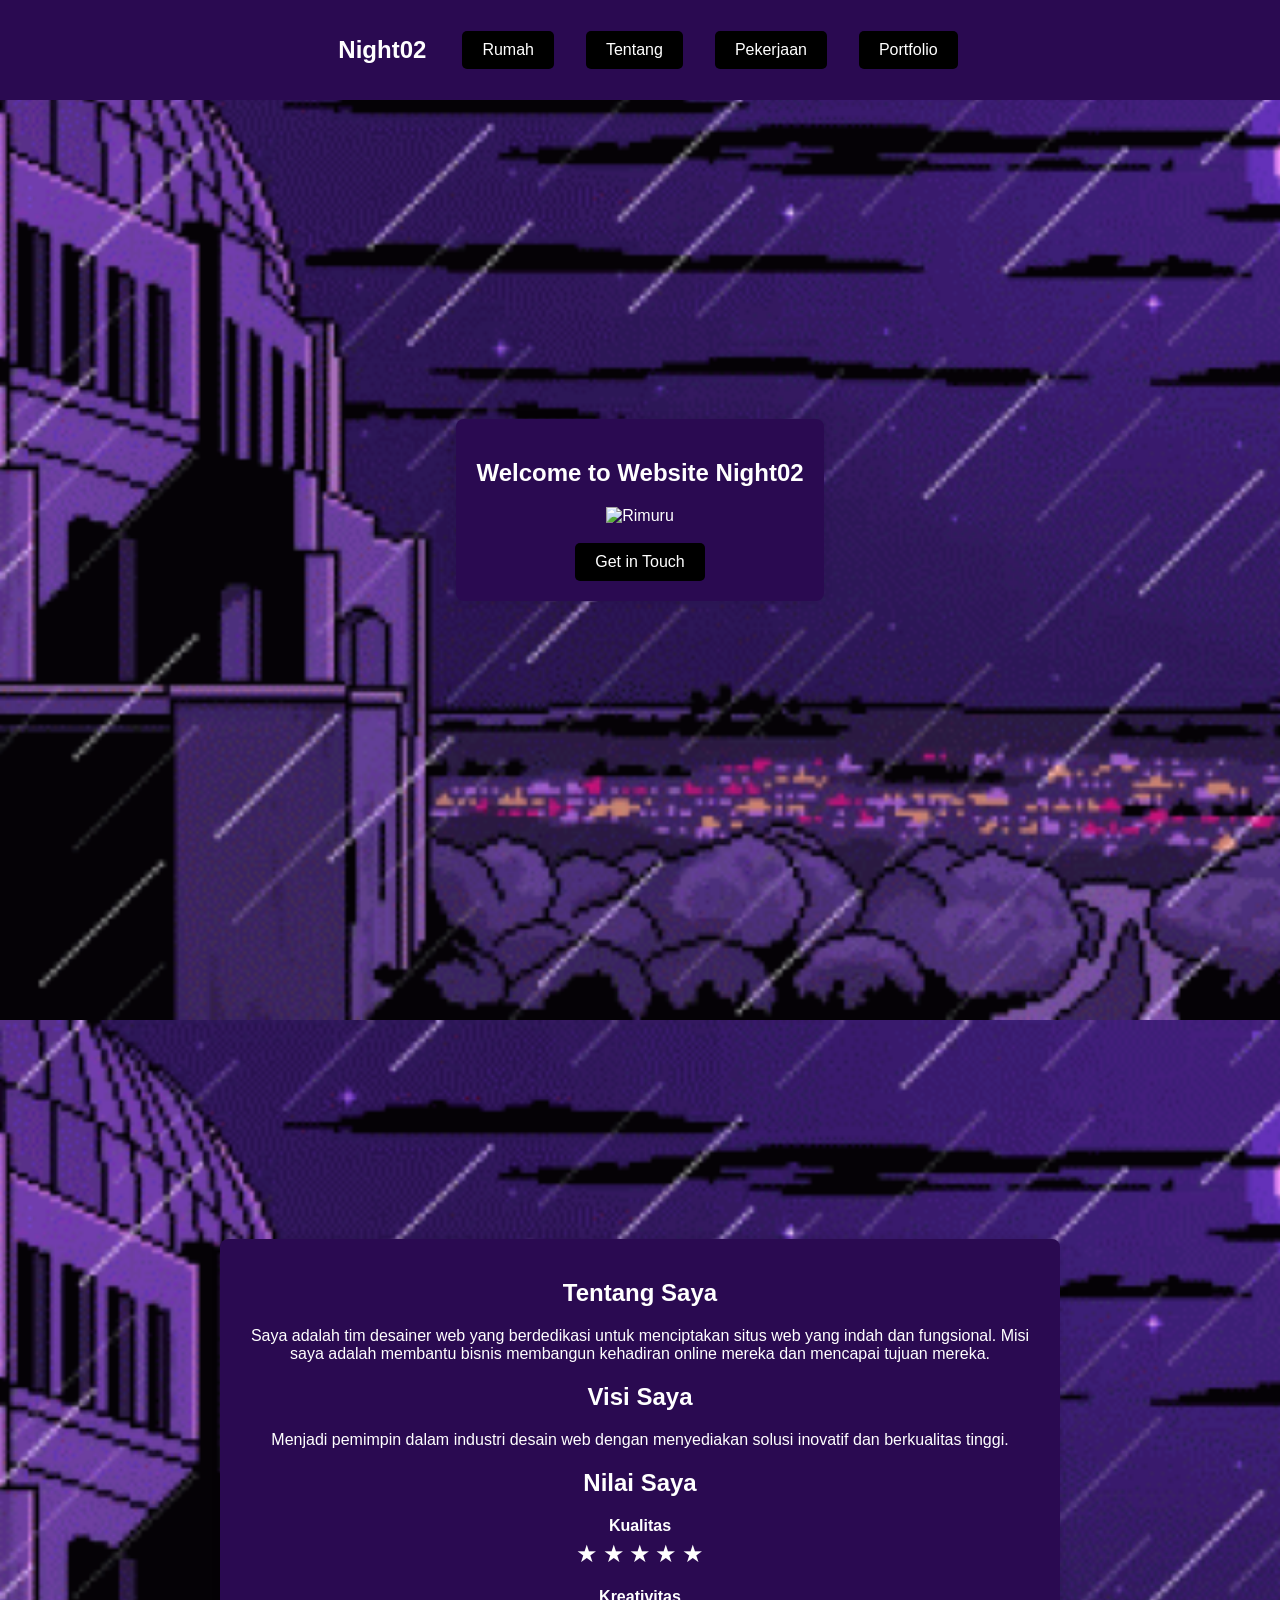
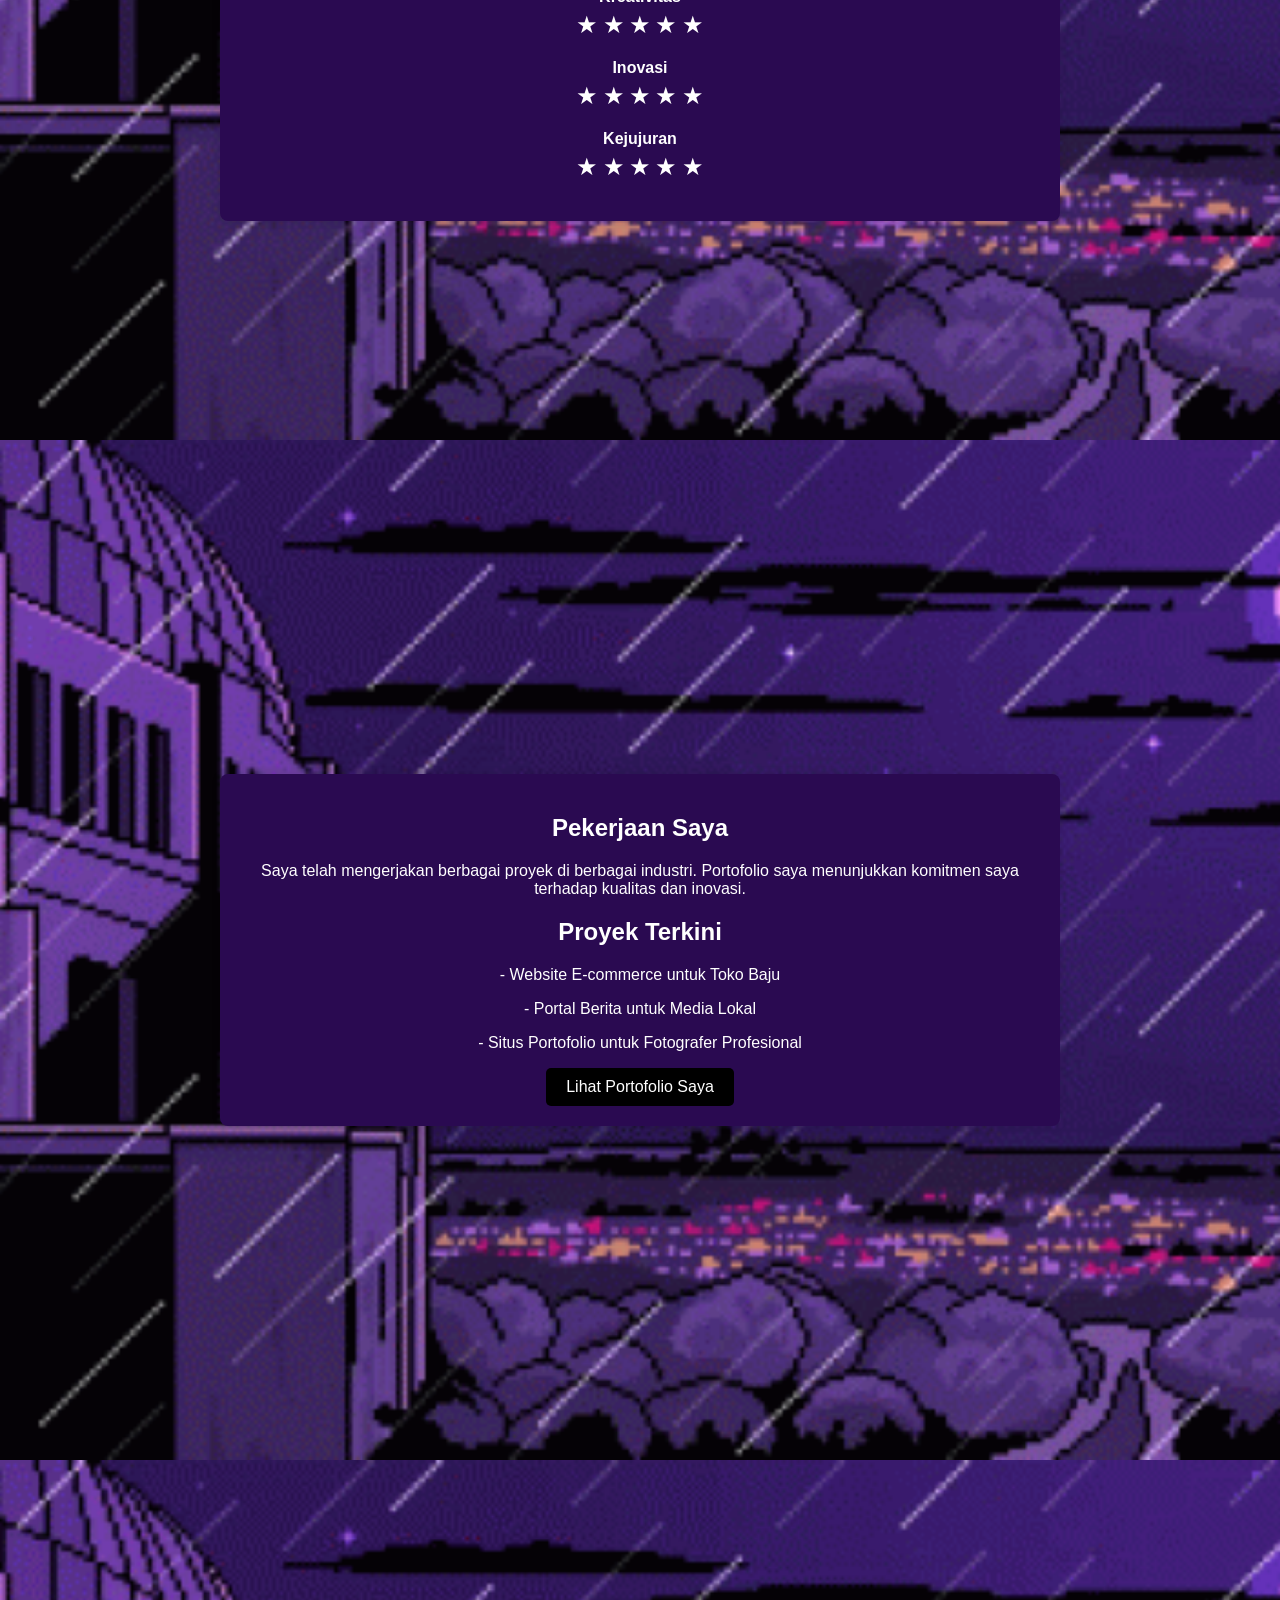
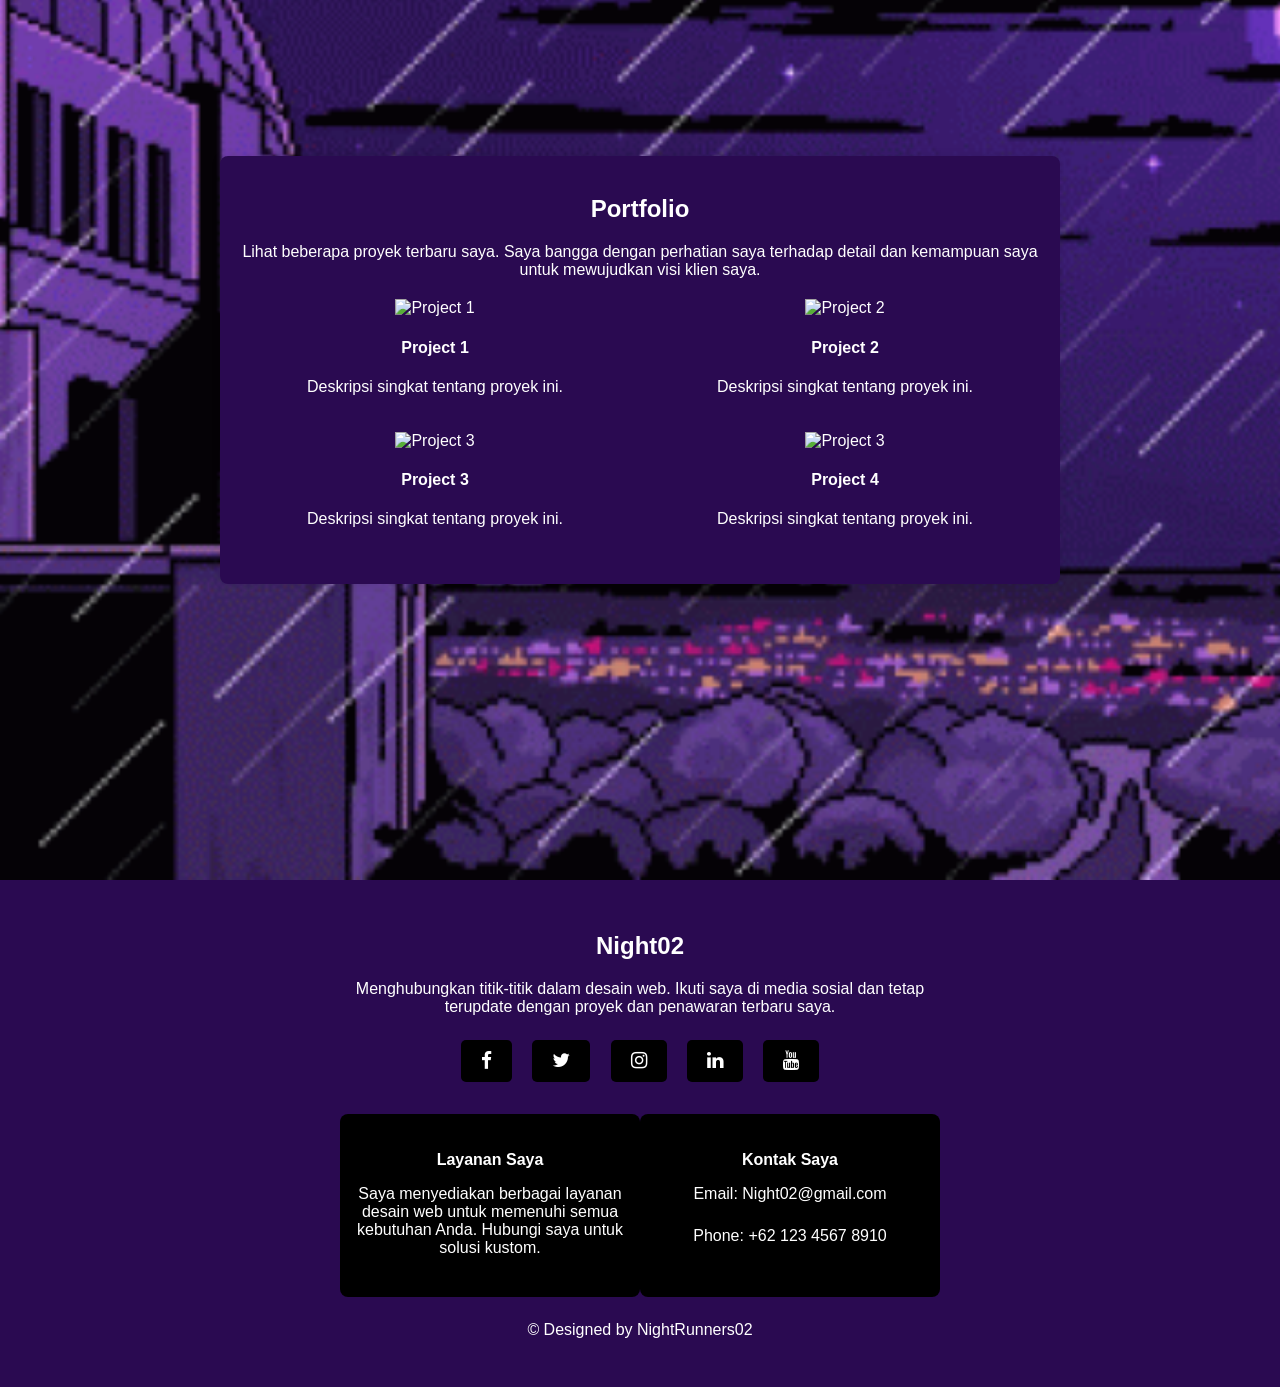
==== index.html @ b89cf0b3 "first commit" ====
<!DOCTYPE html>
<html lang="en">
  <head>
    <meta charset="UTF-8" />
    <meta http-equiv="X-UA-Compatible" content="IE=edge" />
    <meta name="viewport" content="width=device-width, initial-scale=1.0" />
    <title>Praktikum Demo 2 | Pemrograman Web</title>
    <link rel="stylesheet" href="style.css" />

    <link
      rel="stylesheet"
      href="https://cdnjs.cloudflare.com/ajax/libs/font-awesome/4.7.0/css/font-awesome.min.css"
    />
  </head>
  <body>
    <nav>
      <input type="checkbox" id="menu-check" />
      <label for="menu-check">
        <i class="fa fa-bars" id="menu-open"></i>
        <i class="fa fa-times" id="menu-close"></i>
      </label>
      <h1 class="logo">Night02</h1>
      <ul>
        <li><a href="#home" class="btn">Rumah </a></li>
        <li><a href="#about" class="btn">Tentang</a></li>
        <li><a href="#work" class="btn"> Pekerjaan</a></li>
        <li><a href="#portfolio" class="btn">Portfolio</a></li>
      </ul>
    </nav>

    <!-- Home Section -->
    <section id="home">
      <div class="content">
        <h2>Welcome to Website Night02</h2>
        <img
              src="Rimuruu.gif"
              alt="Rimuru"
              height="144"
              width="144"
            />
            <br><br>
        <a href="#portfolio" class="btn">Get in Touch</a>
        
      </div>
    </section>

    <!-- About Section -->
    <section id="about">
      <div class="content">
        <h2>Tentang Saya</h2>

        <p>
          Saya adalah tim desainer web yang berdedikasi untuk menciptakan situs
          web yang indah dan fungsional. Misi saya adalah membantu bisnis
          membangun kehadiran online mereka dan mencapai tujuan mereka.
        </p>
        <h2>Visi Saya</h2>
        <p>
          Menjadi pemimpin dalam industri desain web dengan menyediakan solusi
          inovatif dan berkualitas tinggi.
        </p>
        <b><h2>Nilai Saya</h2></b>

        <div class="rating-item">
  
          <p>Kualitas</p>
          <div class="stars">
            <span class="star" data-value="1">★</span>
            <span class="star" data-value="2">★</span>
            <span class="star" data-value="3">★</span>
            <span class="star" data-value="4">★</span>
            <span class="star" data-value="5">★</span>
          </div>
        </div>
        
        <div class="rating-item">
          <p>Kreativitas</p>
          <div class="stars">
            <span class="star" data-value="1">★</span>
            <span class="star" data-value="2">★</span>
            <span class="star" data-value="3">★</span>
            <span class="star" data-value="4">★</span>
            <span class="star" data-value="5">★</span>
          </div>
        </div>
      
        <div class="rating-item">
          <p>Inovasi</p>
          <div class="stars">
            <span class="star" data-value="1">★</span>
            <span class="star" data-value="2">★</span>
            <span class="star" data-value="3">★</span>
            <span class="star" data-value="4">★</span>
            <span class="star" data-value="5">★</span>
          </div>
        </div>
      
        <div class="rating-item">
          <p>Kejujuran</p>
          <div class="stars">
            <span class="star" data-value="1">★</span>
            <span class="star" data-value="2">★</span>
            <span class="star" data-value="3">★</span>
            <span class="star" data-value="4">★</span>
            <span class="star" data-value="5">★</span>
          </div>
        </div>
      </div>
    </section>
      
    <script>
      const stars = document.querySelectorAll(".star");

      stars.forEach((star) => {
        star.addEventListener("click", () => {
          const ratingValue = star.getAttribute("data-value");
          const parent = star.parentElement;

          // Resetting the stars
          parent.querySelectorAll(".star").forEach((s) => {
            s.style.color = "#ddd"; // Reset to default color
          });

          // Setting the rating
          for (let i = 0; i < ratingValue; i++) {
            parent.children[i].style.color = "#ffcc00"; // Change color to selected
          }
        });
      });
    </script>

    <!-- Work Section -->
    <section id="work">
      <div class="content">
        <h2>Pekerjaan Saya</h2>
        <p>
          Saya telah mengerjakan berbagai proyek di berbagai industri.
          Portofolio saya menunjukkan komitmen saya terhadap kualitas dan
          inovasi.
        </p>
        <h2>Proyek Terkini</h2>
        <p>- Website E-commerce untuk Toko Baju</p>
        <p>- Portal Berita untuk Media Lokal</p>
        <p>- Situs Portofolio untuk Fotografer Profesional</p>
        <a href="#portfolio" class="btn">Lihat Portofolio Saya</a>
      </div>
    </section>

    <!-- Portfolio Section -->
    <section id="portfolio">
      <div class="content">
        <h2>Portfolio</h2>
        <p>
          Lihat beberapa proyek terbaru saya. Saya bangga dengan perhatian saya
          terhadap detail dan kemampuan saya untuk mewujudkan visi klien saya.
        </p>
        <div class="portfolio-grid">
          <div class="portfolio-item">
            <img
              src="https://cdn.pixabay.com/photo/2020/09/09/11/10/tunnel-5557326_640.jpg"
              alt="Project 1"
              height="144"
              width="144"
            />
            <h4>Project 1</h4>
            <p>Deskripsi singkat tentang proyek ini.</p>
          </div>
          <div class="portfolio-item">
            <img
              src="https://cdn.pixabay.com/photo/2017/07/27/00/46/fantasy-2543658_640.jpg"
              alt="Project 2"
              height="144"
              width="144"
            />
            <h4>Project 2</h4>
            <p>Deskripsi singkat tentang proyek ini.</p>
          </div>
          <div class="portfolio-item">
            <img
              src="https://cdn.pixabay.com/photo/2024/05/29/20/54/woman-8797211_640.png"
              alt="Project 3"
              height="144"
              width="144"
            />
            <h4>Project 3</h4>
            <p>Deskripsi singkat tentang proyek ini.</p>
          </div>
          <div class="portfolio-item">
            <img
              src="https://cdn.pixabay.com/photo/2023/06/10/20/39/room-8054837_640.jpg"
              alt="Project 3"
              height="144"
              width="144"
            />
            <h4>Project 4</h4>
            <p>Deskripsi singkat tentang proyek ini.</p>
          </div>
        </div>
      </div>
    </section>

    <!-- Footer -->
    <footer>
      <div class="footer-content">
        <h2>Night02</h2>
        <p>
          Menghubungkan titik-titik dalam desain web. Ikuti saya di media sosial
          dan tetap terupdate dengan proyek dan penawaran terbaru saya.
        </p>
        <ul class="socials">
          <li>
            <a href="https://www.facebook.com/khairy.zhafran.315" class="btn" target="_blank"><i class="fa fa-facebook"></i></a>
          </li>
          <li>
            <a href="#" class="btn" target="_blank"><i class="fa fa-twitter"></i></a>
          </li>
          <li>
            <a href="https://www.instagram.com/catfun0202/" class="btn" target="_blank"><i class="fa fa-instagram"></i></a>
          </li>
          <li>
            <a href="#" class="btn" target="_blank"><i class="fa fa-linkedin"></i></a>
          </li>
          <li>
            <a href="https://www.youtube.com/@khairyzhafran7018" class="btn" target="_blank"><i class="fa fa-youtube"></i></a>
          </li>
        </ul>
        
        <div class="footer-boxes">
          <div class="footer-box">
            <h4>Layanan Saya</h4>
            <p>
              Saya menyediakan berbagai layanan desain web untuk memenuhi semua
              kebutuhan Anda. Hubungi saya untuk solusi kustom.
            </p>
          </div>
          <div class="footer-box">
            <h4>Kontak Saya</h4>
            <p>Email: Night02@gmail.com</p>
            <p>Phone: +62 123 4567 8910</p>
          </div>
        </div>
      </div>

      <div class="footer-bottom">
        <p>&copy; Designed by NightRunners02</p>
      </div>
    </footer>
  </body>
</html>
---- style.css ----
/* Existing CSS */
body {
  font-family: Arial, sans-serif;
  margin: 0;
  padding: 0;
}

nav {
  display: flex;
  justify-content: center; /* Center all items in the nav */
  align-items: center;
  background-color: #2a0a51;
  padding: 1rem;
  position: fixed; /* Make the navigation fixed */
  width: 100%; /* Ensure it spans the entire width */
  top: 0; /* Position it at the top */
  z-index: 1000; /* Ensure it is above other content */
}

.btn {
  display: inline-block; /* Make it behave like a button */
  padding: 10px 20px; /* Add padding for better size */
  background-color: #000000; /* Ganti dengan warna yang diinginkan (hijau) */
  color: rgb(255, 255, 255); /* Warna teks */
  text-decoration: none; /* Menghilangkan garis bawah */
  border-radius: 5px; /* Sudut yang membulat */
  transition: background-color 0.3s; /* Efek transisi saat hover */
}

.btn:hover {
  background-color: #7600a1; /* Warna saat hover */
}

.logo {
  color: #fff;
  font-size: 1.5rem;
  margin-right: center; /* Aligns the logo to the left of the center */
}

nav ul {
  list-style: none;
  display: flex;
  margin: 0;
  padding: 0;
  margin-left: 20px; /* Slightly shift the menu items to the left */
}

nav ul li {
  margin: 0 1rem;
}

nav ul li a {
  color: #fff;
  text-decoration: none;
}

#menu-check {
  display: none;
}

#menu-open,
#menu-close {
  display: none;
}

#menu-check:checked ~ ul {
  display: block;
}

section {
  height: 100vh;
  background: url("purple-aesthetic-rain.gif") no-repeat center center/cover;
  display: flex;
  justify-content: center;
  align-items: center;
  color: #fff;
  padding-top: 60px; /* Add padding to avoid content being hidden behind the nav */
  padding: 60px 20px; /* Adjust padding for box content */
}

.content {
  text-align: center;
  background-color: #2a0a51; /* Background color for the box */
  padding: 20px;
  border-radius: 8px; /* Rounded corners */
  box-shadow: 0 0 10px rgba(0, 0, 0, 0.1); /* Optional shadow for better visibility */
  max-width: 800px; /* Max width for better presentation */
}

footer {
  background-color: #2a0a51;
  color: #fff;
  text-align: center;
  padding: 2rem 0;
}

.footer-content {
  max-width: 600px;
  margin: auto;
}

.footer-content h3 {
  margin-bottom: 1rem;
}

.footer-content p {
  margin-bottom: 1.5rem;
}

.footer-boxes {
  display: flex;
  justify-content: space-around;
  margin-top: 2rem;
}

.footer-box {
  width: 45%;
  padding: 1rem;
  background-color: #000000;
  border-radius: 8px;
}

.footer-box h4 {
  margin-bottom: 0.5rem;
}

.socials {
  list-style: none;
  padding: 0;
  text-align: center;
}

.socials li {
  display: inline-block;
  margin: 0 0.5rem;
}

.socials li a {
  color: #fff;
  text-decoration: none;
  font-size: 1.2rem;
}

.footer-bottom {
  margin-top: 1.5rem;
}

@media (max-width: 768px) {
  nav {
    flex-direction: column;
  }

  nav ul {
    display: none;
    flex-direction: column;
    width: 100%; /* Full width for mobile */
  }

  nav ul li {
    margin: 1rem 0; /* Margin for vertical list */
  }

  #menu-open {
    display: block;
    color: #fff;
    cursor: pointer;
  }

  #menu-check:checked ~ label #menu-open {
    display: none;
  }

  #menu-check:checked ~ label #menu-close {
    display: block;
    color: #fff;
    cursor: pointer;
  }

  .footer-boxes {
    flex-direction: column;
  }

  .footer-box {
    width: 90%;
    margin-bottom: 1rem;
  }
}

.portfolio-grid {
  display: flex; /* Use Flexbox for layout */
  flex-wrap: wrap; /* Allow items to wrap into multiple rows */
  justify-content: space-between; /* Space items evenly */
  margin-top: 20px; /* Add some space above the grid */
}

.portfolio-item {
  flex: 0 0 calc(50% - 10px); /* Two items per row with space in between */
  box-sizing: border-box; /* Ensure padding and border are included in total width */
  margin-bottom: 20px; /* Space between rows */
  text-align: center; /* Center text inside each item */
}

.portfolio-item img {
  max-width: 100%; /* Make sure the image fits the box */
  height: auto; /* Maintain aspect ratio */
}

.rating-system {
  background: url("purple-aesthetic-rain.gif") no-repeat center center/cover;
  max-width: auto; /* Maksimal lebar untuk tampilan */
  margin: auto; /* Centering the rating system */
  padding: 20px; /* Padding di sekeliling */
  border-radius: 0px; /* Sudut membulat */
  box-shadow: 0px (255, 255, 255); /* Bayangan */
  text-align: center; /* Memusatkan semua teks dalam sistem rating */
}

.rating-item {
  margin-bottom: 20px; /* Jarak antar item */
}

.rating-item p {
  font-weight: bold; /* Membuat teks tebal */
  margin-bottom: 5px; /* Jarak antara judul dan bintang */
  color: #ffffff; /* Warna teks */
}

.stars {
  cursor: pointer; /* Menunjukkan bahwa bintang bisa diklik */
}

.star {
  font-size: 24px; /* Ukuran bintang */
  color: hsl(0, 0%, 100%); /* Warna bintang yang tidak dipilih */
  transition: color 0.3s; /* Transisi warna saat hover */
}

.star:hover,
.star:hover ~ .star {
  color: #00fffb; /* Warna bintang saat hover */
}
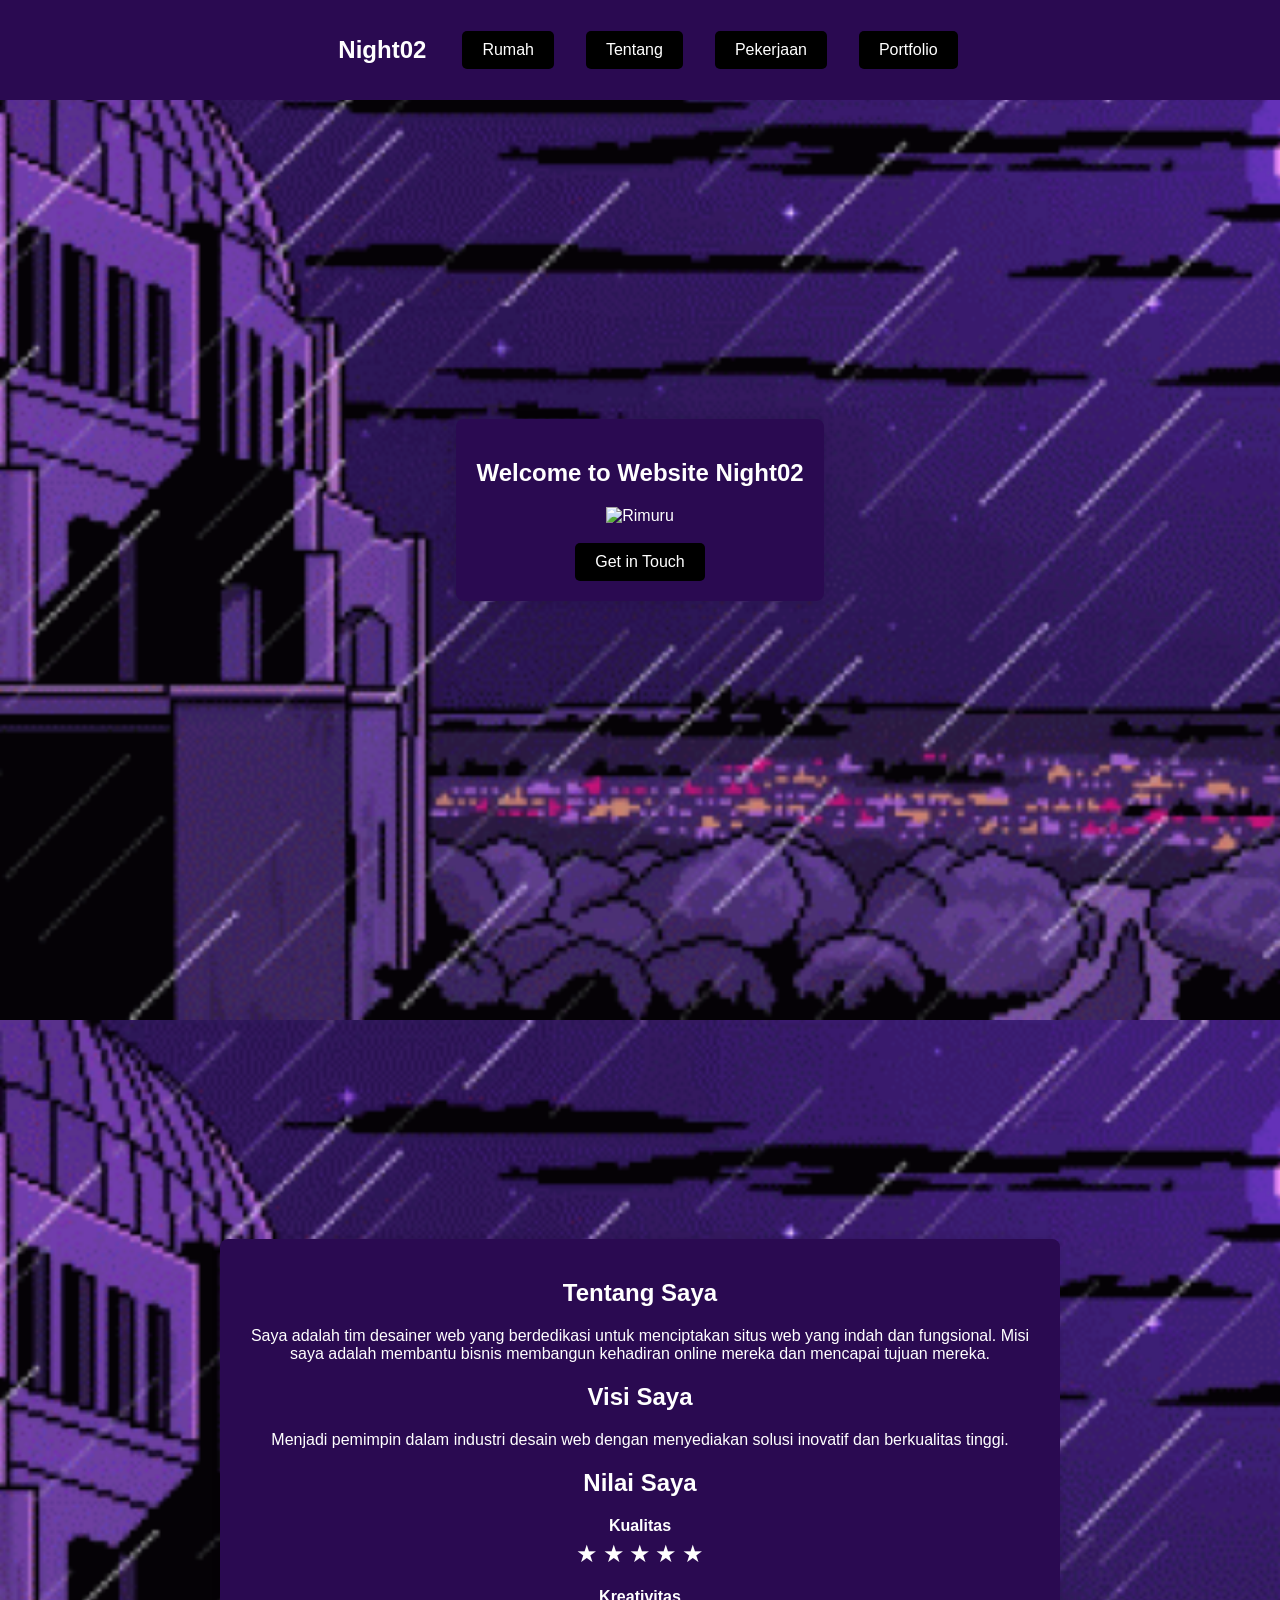
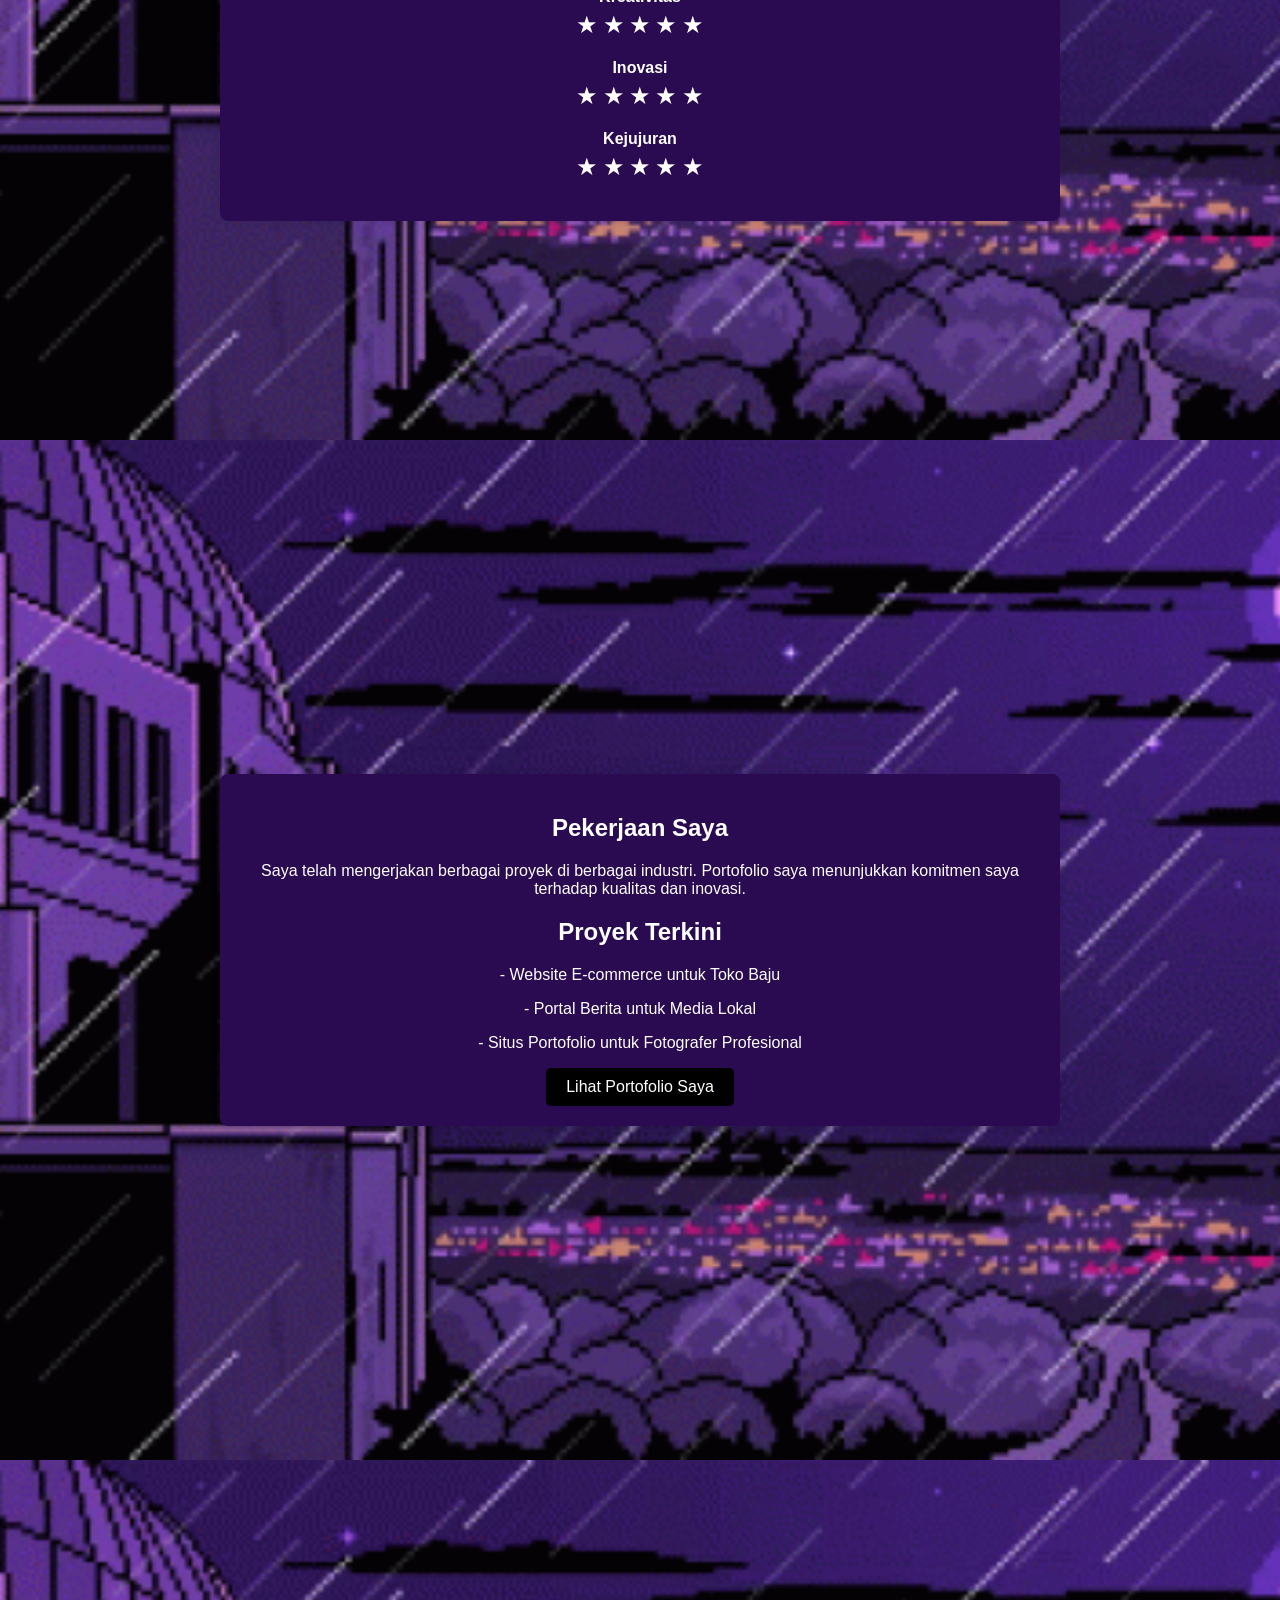
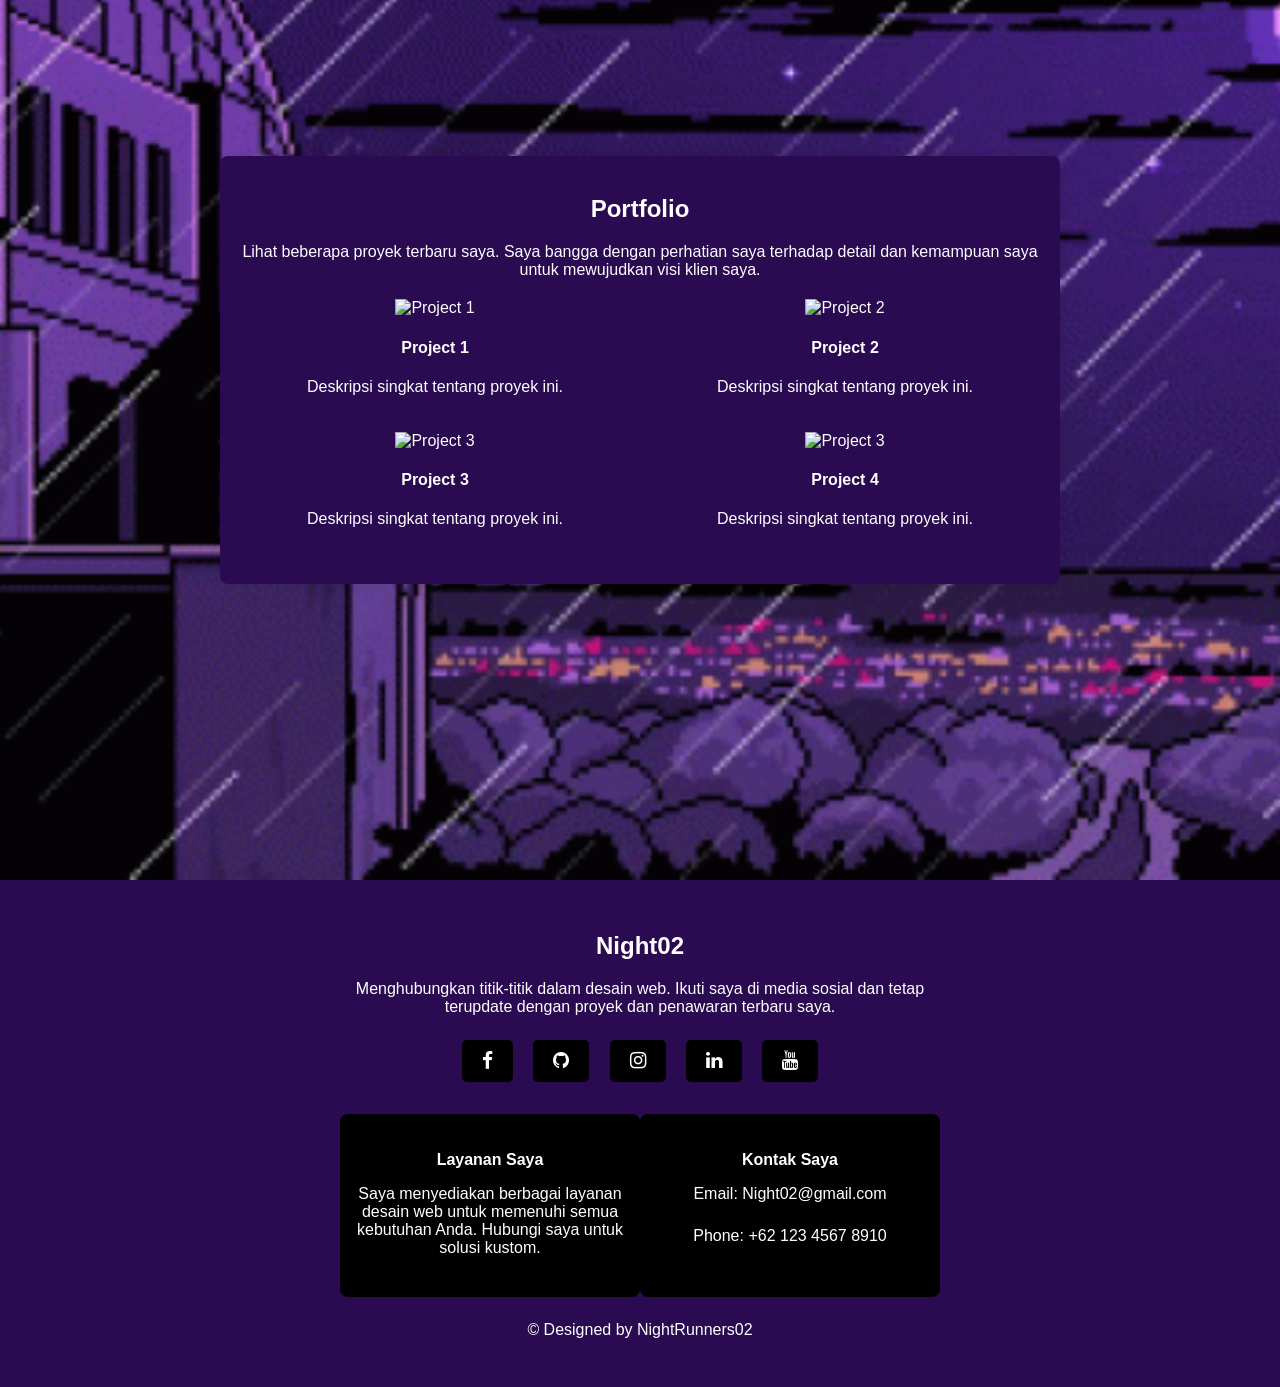
==== commit 82e48590: "Add files via upload" ====
--- a/index.html
+++ b/index.html
@@ -1,249 +1,249 @@
-<!DOCTYPE html>
-<html lang="en">
-  <head>
-    <meta charset="UTF-8" />
-    <meta http-equiv="X-UA-Compatible" content="IE=edge" />
-    <meta name="viewport" content="width=device-width, initial-scale=1.0" />
-    <title>Praktikum Demo 2 | Pemrograman Web</title>
-    <link rel="stylesheet" href="style.css" />
-
-    <link
-      rel="stylesheet"
-      href="https://cdnjs.cloudflare.com/ajax/libs/font-awesome/4.7.0/css/font-awesome.min.css"
-    />
-  </head>
-  <body>
-    <nav>
-      <input type="checkbox" id="menu-check" />
-      <label for="menu-check">
-        <i class="fa fa-bars" id="menu-open"></i>
-        <i class="fa fa-times" id="menu-close"></i>
-      </label>
-      <h1 class="logo">Night02</h1>
-      <ul>
-        <li><a href="#home" class="btn">Rumah </a></li>
-        <li><a href="#about" class="btn">Tentang</a></li>
-        <li><a href="#work" class="btn"> Pekerjaan</a></li>
-        <li><a href="#portfolio" class="btn">Portfolio</a></li>
-      </ul>
-    </nav>
-
-    <!-- Home Section -->
-    <section id="home">
-      <div class="content">
-        <h2>Welcome to Website Night02</h2>
-        <img
-              src="Rimuruu.gif"
-              alt="Rimuru"
-              height="144"
-              width="144"
-            />
-            <br><br>
-        <a href="#portfolio" class="btn">Get in Touch</a>
-        
-      </div>
-    </section>
-
-    <!-- About Section -->
-    <section id="about">
-      <div class="content">
-        <h2>Tentang Saya</h2>
-
-        <p>
-          Saya adalah tim desainer web yang berdedikasi untuk menciptakan situs
-          web yang indah dan fungsional. Misi saya adalah membantu bisnis
-          membangun kehadiran online mereka dan mencapai tujuan mereka.
-        </p>
-        <h2>Visi Saya</h2>
-        <p>
-          Menjadi pemimpin dalam industri desain web dengan menyediakan solusi
-          inovatif dan berkualitas tinggi.
-        </p>
-        <b><h2>Nilai Saya</h2></b>
-
-        <div class="rating-item">
-  
-          <p>Kualitas</p>
-          <div class="stars">
-            <span class="star" data-value="1">★</span>
-            <span class="star" data-value="2">★</span>
-            <span class="star" data-value="3">★</span>
-            <span class="star" data-value="4">★</span>
-            <span class="star" data-value="5">★</span>
-          </div>
-        </div>
-        
-        <div class="rating-item">
-          <p>Kreativitas</p>
-          <div class="stars">
-            <span class="star" data-value="1">★</span>
-            <span class="star" data-value="2">★</span>
-            <span class="star" data-value="3">★</span>
-            <span class="star" data-value="4">★</span>
-            <span class="star" data-value="5">★</span>
-          </div>
-        </div>
-      
-        <div class="rating-item">
-          <p>Inovasi</p>
-          <div class="stars">
-            <span class="star" data-value="1">★</span>
-            <span class="star" data-value="2">★</span>
-            <span class="star" data-value="3">★</span>
-            <span class="star" data-value="4">★</span>
-            <span class="star" data-value="5">★</span>
-          </div>
-        </div>
-      
-        <div class="rating-item">
-          <p>Kejujuran</p>
-          <div class="stars">
-            <span class="star" data-value="1">★</span>
-            <span class="star" data-value="2">★</span>
-            <span class="star" data-value="3">★</span>
-            <span class="star" data-value="4">★</span>
-            <span class="star" data-value="5">★</span>
-          </div>
-        </div>
-      </div>
-    </section>
-      
-    <script>
-      const stars = document.querySelectorAll(".star");
-
-      stars.forEach((star) => {
-        star.addEventListener("click", () => {
-          const ratingValue = star.getAttribute("data-value");
-          const parent = star.parentElement;
-
-          // Resetting the stars
-          parent.querySelectorAll(".star").forEach((s) => {
-            s.style.color = "#ddd"; // Reset to default color
-          });
-
-          // Setting the rating
-          for (let i = 0; i < ratingValue; i++) {
-            parent.children[i].style.color = "#ffcc00"; // Change color to selected
-          }
-        });
-      });
-    </script>
-
-    <!-- Work Section -->
-    <section id="work">
-      <div class="content">
-        <h2>Pekerjaan Saya</h2>
-        <p>
-          Saya telah mengerjakan berbagai proyek di berbagai industri.
-          Portofolio saya menunjukkan komitmen saya terhadap kualitas dan
-          inovasi.
-        </p>
-        <h2>Proyek Terkini</h2>
-        <p>- Website E-commerce untuk Toko Baju</p>
-        <p>- Portal Berita untuk Media Lokal</p>
-        <p>- Situs Portofolio untuk Fotografer Profesional</p>
-        <a href="#portfolio" class="btn">Lihat Portofolio Saya</a>
-      </div>
-    </section>
-
-    <!-- Portfolio Section -->
-    <section id="portfolio">
-      <div class="content">
-        <h2>Portfolio</h2>
-        <p>
-          Lihat beberapa proyek terbaru saya. Saya bangga dengan perhatian saya
-          terhadap detail dan kemampuan saya untuk mewujudkan visi klien saya.
-        </p>
-        <div class="portfolio-grid">
-          <div class="portfolio-item">
-            <img
-              src="https://cdn.pixabay.com/photo/2020/09/09/11/10/tunnel-5557326_640.jpg"
-              alt="Project 1"
-              height="144"
-              width="144"
-            />
-            <h4>Project 1</h4>
-            <p>Deskripsi singkat tentang proyek ini.</p>
-          </div>
-          <div class="portfolio-item">
-            <img
-              src="https://cdn.pixabay.com/photo/2017/07/27/00/46/fantasy-2543658_640.jpg"
-              alt="Project 2"
-              height="144"
-              width="144"
-            />
-            <h4>Project 2</h4>
-            <p>Deskripsi singkat tentang proyek ini.</p>
-          </div>
-          <div class="portfolio-item">
-            <img
-              src="https://cdn.pixabay.com/photo/2024/05/29/20/54/woman-8797211_640.png"
-              alt="Project 3"
-              height="144"
-              width="144"
-            />
-            <h4>Project 3</h4>
-            <p>Deskripsi singkat tentang proyek ini.</p>
-          </div>
-          <div class="portfolio-item">
-            <img
-              src="https://cdn.pixabay.com/photo/2023/06/10/20/39/room-8054837_640.jpg"
-              alt="Project 3"
-              height="144"
-              width="144"
-            />
-            <h4>Project 4</h4>
-            <p>Deskripsi singkat tentang proyek ini.</p>
-          </div>
-        </div>
-      </div>
-    </section>
-
-    <!-- Footer -->
-    <footer>
-      <div class="footer-content">
-        <h2>Night02</h2>
-        <p>
-          Menghubungkan titik-titik dalam desain web. Ikuti saya di media sosial
-          dan tetap terupdate dengan proyek dan penawaran terbaru saya.
-        </p>
-        <ul class="socials">
-          <li>
-            <a href="https://www.facebook.com/khairy.zhafran.315" class="btn" target="_blank"><i class="fa fa-facebook"></i></a>
-          </li>
-          <li>
-            <a href="#" class="btn" target="_blank"><i class="fa fa-twitter"></i></a>
-          </li>
-          <li>
-            <a href="https://www.instagram.com/catfun0202/" class="btn" target="_blank"><i class="fa fa-instagram"></i></a>
-          </li>
-          <li>
-            <a href="#" class="btn" target="_blank"><i class="fa fa-linkedin"></i></a>
-          </li>
-          <li>
-            <a href="https://www.youtube.com/@khairyzhafran7018" class="btn" target="_blank"><i class="fa fa-youtube"></i></a>
-          </li>
-        </ul>
-        
-        <div class="footer-boxes">
-          <div class="footer-box">
-            <h4>Layanan Saya</h4>
-            <p>
-              Saya menyediakan berbagai layanan desain web untuk memenuhi semua
-              kebutuhan Anda. Hubungi saya untuk solusi kustom.
-            </p>
-          </div>
-          <div class="footer-box">
-            <h4>Kontak Saya</h4>
-            <p>Email: Night02@gmail.com</p>
-            <p>Phone: +62 123 4567 8910</p>
-          </div>
-        </div>
-      </div>
-
-      <div class="footer-bottom">
-        <p>&copy; Designed by NightRunners02</p>
-      </div>
-    </footer>
-  </body>
-</html>
+<!DOCTYPE html>
+<html lang="en">
+  <head>
+    <meta charset="UTF-8" />
+    <meta http-equiv="X-UA-Compatible" content="IE=edge" />
+    <meta name="viewport" content="width=device-width, initial-scale=1.0" />
+    <title>Praktikum Demo 2 | Pemrograman Web</title>
+    <link rel="stylesheet" href="style.css" />
+
+    <link
+      rel="stylesheet"
+      href="https://cdnjs.cloudflare.com/ajax/libs/font-awesome/4.7.0/css/font-awesome.min.css"
+    />
+  </head>
+  <body>
+    <nav>
+      <input type="checkbox" id="menu-check" />
+      <label for="menu-check">
+        <i class="fa fa-bars" id="menu-open"></i>
+        <i class="fa fa-times" id="menu-close"></i>
+      </label>
+      <h1 class="logo">Night02</h1>
+      <ul>
+        <li><a href="#home" class="btn">Rumah </a></li>
+        <li><a href="#about" class="btn">Tentang</a></li>
+        <li><a href="#work" class="btn"> Pekerjaan</a></li>
+        <li><a href="#portfolio" class="btn">Portfolio</a></li>
+      </ul>
+    </nav>
+
+    <!-- Home Section -->
+    <section id="home">
+      <div class="content">
+        <h2>Welcome to Website Night02</h2>
+        <img
+              src="Rimuruu.gif"
+              alt="Rimuru"
+              height="144"
+              width="144"
+            />
+            <br><br>
+        <a href="#portfolio" class="btn">Get in Touch</a>
+        
+      </div>
+    </section>
+
+    <!-- About Section -->
+    <section id="about">
+      <div class="content">
+        <h2>Tentang Saya</h2>
+
+        <p>
+          Saya adalah tim desainer web yang berdedikasi untuk menciptakan situs
+          web yang indah dan fungsional. Misi saya adalah membantu bisnis
+          membangun kehadiran online mereka dan mencapai tujuan mereka.
+        </p>
+        <h2>Visi Saya</h2>
+        <p>
+          Menjadi pemimpin dalam industri desain web dengan menyediakan solusi
+          inovatif dan berkualitas tinggi.
+        </p>
+        <b><h2>Nilai Saya</h2></b>
+
+        <div class="rating-item">
+  
+          <p>Kualitas</p>
+          <div class="stars">
+            <span class="star" data-value="1">★</span>
+            <span class="star" data-value="2">★</span>
+            <span class="star" data-value="3">★</span>
+            <span class="star" data-value="4">★</span>
+            <span class="star" data-value="5">★</span>
+          </div>
+        </div>
+        
+        <div class="rating-item">
+          <p>Kreativitas</p>
+          <div class="stars">
+            <span class="star" data-value="1">★</span>
+            <span class="star" data-value="2">★</span>
+            <span class="star" data-value="3">★</span>
+            <span class="star" data-value="4">★</span>
+            <span class="star" data-value="5">★</span>
+          </div>
+        </div>
+      
+        <div class="rating-item">
+          <p>Inovasi</p>
+          <div class="stars">
+            <span class="star" data-value="1">★</span>
+            <span class="star" data-value="2">★</span>
+            <span class="star" data-value="3">★</span>
+            <span class="star" data-value="4">★</span>
+            <span class="star" data-value="5">★</span>
+          </div>
+        </div>
+      
+        <div class="rating-item">
+          <p>Kejujuran</p>
+          <div class="stars">
+            <span class="star" data-value="1">★</span>
+            <span class="star" data-value="2">★</span>
+            <span class="star" data-value="3">★</span>
+            <span class="star" data-value="4">★</span>
+            <span class="star" data-value="5">★</span>
+          </div>
+        </div>
+      </div>
+    </section>
+      
+    <script>
+      const stars = document.querySelectorAll(".star");
+
+      stars.forEach((star) => {
+        star.addEventListener("click", () => {
+          const ratingValue = star.getAttribute("data-value");
+          const parent = star.parentElement;
+
+          // Resetting the stars
+          parent.querySelectorAll(".star").forEach((s) => {
+            s.style.color = "#ddd"; // Reset to default color
+          });
+
+          // Setting the rating
+          for (let i = 0; i < ratingValue; i++) {
+            parent.children[i].style.color = "#ffcc00"; // Change color to selected
+          }
+        });
+      });
+    </script>
+
+    <!-- Work Section -->
+    <section id="work">
+      <div class="content">
+        <h2>Pekerjaan Saya</h2>
+        <p>
+          Saya telah mengerjakan berbagai proyek di berbagai industri.
+          Portofolio saya menunjukkan komitmen saya terhadap kualitas dan
+          inovasi.
+        </p>
+        <h2>Proyek Terkini</h2>
+        <p>- Website E-commerce untuk Toko Baju</p>
+        <p>- Portal Berita untuk Media Lokal</p>
+        <p>- Situs Portofolio untuk Fotografer Profesional</p>
+        <a href="#portfolio" class="btn">Lihat Portofolio Saya</a>
+      </div>
+    </section>
+
+    <!-- Portfolio Section -->
+    <section id="portfolio">
+      <div class="content">
+        <h2>Portfolio</h2>
+        <p>
+          Lihat beberapa proyek terbaru saya. Saya bangga dengan perhatian saya
+          terhadap detail dan kemampuan saya untuk mewujudkan visi klien saya.
+        </p>
+        <div class="portfolio-grid">
+          <div class="portfolio-item">
+            <img
+              src="https://cdn.pixabay.com/photo/2020/09/09/11/10/tunnel-5557326_640.jpg"
+              alt="Project 1"
+              height="144"
+              width="144"
+            />
+            <h4>Project 1</h4>
+            <p>Deskripsi singkat tentang proyek ini.</p>
+          </div>
+          <div class="portfolio-item">
+            <img
+              src="https://cdn.pixabay.com/photo/2017/07/27/00/46/fantasy-2543658_640.jpg"
+              alt="Project 2"
+              height="144"
+              width="144"
+            />
+            <h4>Project 2</h4>
+            <p>Deskripsi singkat tentang proyek ini.</p>
+          </div>
+          <div class="portfolio-item">
+            <img
+              src="https://cdn.pixabay.com/photo/2024/05/29/20/54/woman-8797211_640.png"
+              alt="Project 3"
+              height="144"
+              width="144"
+            />
+            <h4>Project 3</h4>
+            <p>Deskripsi singkat tentang proyek ini.</p>
+          </div>
+          <div class="portfolio-item">
+            <img
+              src="https://cdn.pixabay.com/photo/2023/06/10/20/39/room-8054837_640.jpg"
+              alt="Project 3"
+              height="144"
+              width="144"
+            />
+            <h4>Project 4</h4>
+            <p>Deskripsi singkat tentang proyek ini.</p>
+          </div>
+        </div>
+      </div>
+    </section>
+
+    <!-- Footer -->
+    <footer>
+      <div class="footer-content">
+        <h2>Night02</h2>
+        <p>
+          Menghubungkan titik-titik dalam desain web. Ikuti saya di media sosial
+          dan tetap terupdate dengan proyek dan penawaran terbaru saya.
+        </p>
+        <ul class="socials">
+          <li>
+            <a href="https://www.facebook.com/khairy.zhafran.315" class="btn" target="_blank"><i class="fa fa-facebook"></i></a>
+          </li>
+          <li>
+            <a href="https://github.com/NightRunners02" class="btn" target="_blank"><i class="fa fa-github"></i></a>
+          </li>
+          <li>
+            <a href="https://www.instagram.com/catfun0202/" class="btn" target="_blank"><i class="fa fa-instagram"></i></a>
+          </li>
+          <li>
+            <a href="https://www.linkedin.com/in/khairy-zhafran-67998a330/" class="btn" target="_blank"><i class="fa fa-linkedin"></i></a>
+          </li>
+          <li>
+            <a href="https://www.youtube.com/@khairyzhafran7018" class="btn" target="_blank"><i class="fa fa-youtube"></i></a>
+          </li>
+        </ul>
+        
+        <div class="footer-boxes">
+          <div class="footer-box">
+            <h4>Layanan Saya</h4>
+            <p>
+              Saya menyediakan berbagai layanan desain web untuk memenuhi semua
+              kebutuhan Anda. Hubungi saya untuk solusi kustom.
+            </p>
+          </div>
+          <div class="footer-box">
+            <h4>Kontak Saya</h4>
+            <p>Email: Night02@gmail.com</p>
+            <p>Phone: +62 123 4567 8910</p>
+          </div>
+        </div>
+      </div>
+
+      <div class="footer-bottom">
+        <p>&copy; Designed by NightRunners02</p>
+      </div>
+    </footer>
+  </body>
+</html>
--- a/style.css
+++ b/style.css
@@ -1,241 +1,241 @@
-/* Existing CSS */
-body {
-  font-family: Arial, sans-serif;
-  margin: 0;
-  padding: 0;
-}
-
-nav {
-  display: flex;
-  justify-content: center; /* Center all items in the nav */
-  align-items: center;
-  background-color: #2a0a51;
-  padding: 1rem;
-  position: fixed; /* Make the navigation fixed */
-  width: 100%; /* Ensure it spans the entire width */
-  top: 0; /* Position it at the top */
-  z-index: 1000; /* Ensure it is above other content */
-}
-
-.btn {
-  display: inline-block; /* Make it behave like a button */
-  padding: 10px 20px; /* Add padding for better size */
-  background-color: #000000; /* Ganti dengan warna yang diinginkan (hijau) */
-  color: rgb(255, 255, 255); /* Warna teks */
-  text-decoration: none; /* Menghilangkan garis bawah */
-  border-radius: 5px; /* Sudut yang membulat */
-  transition: background-color 0.3s; /* Efek transisi saat hover */
-}
-
-.btn:hover {
-  background-color: #7600a1; /* Warna saat hover */
-}
-
-.logo {
-  color: #fff;
-  font-size: 1.5rem;
-  margin-right: center; /* Aligns the logo to the left of the center */
-}
-
-nav ul {
-  list-style: none;
-  display: flex;
-  margin: 0;
-  padding: 0;
-  margin-left: 20px; /* Slightly shift the menu items to the left */
-}
-
-nav ul li {
-  margin: 0 1rem;
-}
-
-nav ul li a {
-  color: #fff;
-  text-decoration: none;
-}
-
-#menu-check {
-  display: none;
-}
-
-#menu-open,
-#menu-close {
-  display: none;
-}
-
-#menu-check:checked ~ ul {
-  display: block;
-}
-
-section {
-  height: 100vh;
-  background: url("purple-aesthetic-rain.gif") no-repeat center center/cover;
-  display: flex;
-  justify-content: center;
-  align-items: center;
-  color: #fff;
-  padding-top: 60px; /* Add padding to avoid content being hidden behind the nav */
-  padding: 60px 20px; /* Adjust padding for box content */
-}
-
-.content {
-  text-align: center;
-  background-color: #2a0a51; /* Background color for the box */
-  padding: 20px;
-  border-radius: 8px; /* Rounded corners */
-  box-shadow: 0 0 10px rgba(0, 0, 0, 0.1); /* Optional shadow for better visibility */
-  max-width: 800px; /* Max width for better presentation */
-}
-
-footer {
-  background-color: #2a0a51;
-  color: #fff;
-  text-align: center;
-  padding: 2rem 0;
-}
-
-.footer-content {
-  max-width: 600px;
-  margin: auto;
-}
-
-.footer-content h3 {
-  margin-bottom: 1rem;
-}
-
-.footer-content p {
-  margin-bottom: 1.5rem;
-}
-
-.footer-boxes {
-  display: flex;
-  justify-content: space-around;
-  margin-top: 2rem;
-}
-
-.footer-box {
-  width: 45%;
-  padding: 1rem;
-  background-color: #000000;
-  border-radius: 8px;
-}
-
-.footer-box h4 {
-  margin-bottom: 0.5rem;
-}
-
-.socials {
-  list-style: none;
-  padding: 0;
-  text-align: center;
-}
-
-.socials li {
-  display: inline-block;
-  margin: 0 0.5rem;
-}
-
-.socials li a {
-  color: #fff;
-  text-decoration: none;
-  font-size: 1.2rem;
-}
-
-.footer-bottom {
-  margin-top: 1.5rem;
-}
-
-@media (max-width: 768px) {
-  nav {
-    flex-direction: column;
-  }
-
-  nav ul {
-    display: none;
-    flex-direction: column;
-    width: 100%; /* Full width for mobile */
-  }
-
-  nav ul li {
-    margin: 1rem 0; /* Margin for vertical list */
-  }
-
-  #menu-open {
-    display: block;
-    color: #fff;
-    cursor: pointer;
-  }
-
-  #menu-check:checked ~ label #menu-open {
-    display: none;
-  }
-
-  #menu-check:checked ~ label #menu-close {
-    display: block;
-    color: #fff;
-    cursor: pointer;
-  }
-
-  .footer-boxes {
-    flex-direction: column;
-  }
-
-  .footer-box {
-    width: 90%;
-    margin-bottom: 1rem;
-  }
-}
-
-.portfolio-grid {
-  display: flex; /* Use Flexbox for layout */
-  flex-wrap: wrap; /* Allow items to wrap into multiple rows */
-  justify-content: space-between; /* Space items evenly */
-  margin-top: 20px; /* Add some space above the grid */
-}
-
-.portfolio-item {
-  flex: 0 0 calc(50% - 10px); /* Two items per row with space in between */
-  box-sizing: border-box; /* Ensure padding and border are included in total width */
-  margin-bottom: 20px; /* Space between rows */
-  text-align: center; /* Center text inside each item */
-}
-
-.portfolio-item img {
-  max-width: 100%; /* Make sure the image fits the box */
-  height: auto; /* Maintain aspect ratio */
-}
-
-.rating-system {
-  background: url("purple-aesthetic-rain.gif") no-repeat center center/cover;
-  max-width: auto; /* Maksimal lebar untuk tampilan */
-  margin: auto; /* Centering the rating system */
-  padding: 20px; /* Padding di sekeliling */
-  border-radius: 0px; /* Sudut membulat */
-  box-shadow: 0px (255, 255, 255); /* Bayangan */
-  text-align: center; /* Memusatkan semua teks dalam sistem rating */
-}
-
-.rating-item {
-  margin-bottom: 20px; /* Jarak antar item */
-}
-
-.rating-item p {
-  font-weight: bold; /* Membuat teks tebal */
-  margin-bottom: 5px; /* Jarak antara judul dan bintang */
-  color: #ffffff; /* Warna teks */
-}
-
-.stars {
-  cursor: pointer; /* Menunjukkan bahwa bintang bisa diklik */
-}
-
-.star {
-  font-size: 24px; /* Ukuran bintang */
-  color: hsl(0, 0%, 100%); /* Warna bintang yang tidak dipilih */
-  transition: color 0.3s; /* Transisi warna saat hover */
-}
-
-.star:hover,
-.star:hover ~ .star {
-  color: #00fffb; /* Warna bintang saat hover */
-}
+/* Existing CSS */
+body {
+  font-family: Arial, sans-serif;
+  margin: 0;
+  padding: 0;
+}
+
+nav {
+  display: flex;
+  justify-content: center; /* Center all items in the nav */
+  align-items: center;
+  background-color: #2a0a51;
+  padding: 1rem;
+  position: fixed; /* Make the navigation fixed */
+  width: 100%; /* Ensure it spans the entire width */
+  top: 0; /* Position it at the top */
+  z-index: 1000; /* Ensure it is above other content */
+}
+
+.btn {
+  display: inline-block; /* Make it behave like a button */
+  padding: 10px 20px; /* Add padding for better size */
+  background-color: #000000; /* Ganti dengan warna yang diinginkan (hijau) */
+  color: rgb(255, 255, 255); /* Warna teks */
+  text-decoration: none; /* Menghilangkan garis bawah */
+  border-radius: 5px; /* Sudut yang membulat */
+  transition: background-color 0.3s; /* Efek transisi saat hover */
+}
+
+.btn:hover {
+  background-color: #7600a1; /* Warna saat hover */
+}
+
+.logo {
+  color: #fff;
+  font-size: 1.5rem;
+  margin-right: center; /* Aligns the logo to the left of the center */
+}
+
+nav ul {
+  list-style: none;
+  display: flex;
+  margin: 0;
+  padding: 0;
+  margin-left: 20px; /* Slightly shift the menu items to the left */
+}
+
+nav ul li {
+  margin: 0 1rem;
+}
+
+nav ul li a {
+  color: #fff;
+  text-decoration: none;
+}
+
+#menu-check {
+  display: none;
+}
+
+#menu-open,
+#menu-close {
+  display: none;
+}
+
+#menu-check:checked ~ ul {
+  display: block;
+}
+
+section {
+  height: 100vh;
+  background: url("purple-aesthetic-rain.gif") no-repeat center center/cover;
+  display: flex;
+  justify-content: center;
+  align-items: center;
+  color: #fff;
+  padding-top: 60px; /* Add padding to avoid content being hidden behind the nav */
+  padding: 60px 20px; /* Adjust padding for box content */
+}
+
+.content {
+  text-align: center;
+  background-color: #2a0a51; /* Background color for the box */
+  padding: 20px;
+  border-radius: 8px; /* Rounded corners */
+  box-shadow: 0 0 10px rgba(0, 0, 0, 0.1); /* Optional shadow for better visibility */
+  max-width: 800px; /* Max width for better presentation */
+}
+
+footer {
+  background-color: #2a0a51;
+  color: #fff;
+  text-align: center;
+  padding: 2rem 0;
+}
+
+.footer-content {
+  max-width: 600px;
+  margin: auto;
+}
+
+.footer-content h3 {
+  margin-bottom: 1rem;
+}
+
+.footer-content p {
+  margin-bottom: 1.5rem;
+}
+
+.footer-boxes {
+  display: flex;
+  justify-content: space-around;
+  margin-top: 2rem;
+}
+
+.footer-box {
+  width: 45%;
+  padding: 1rem;
+  background-color: #000000;
+  border-radius: 8px;
+}
+
+.footer-box h4 {
+  margin-bottom: 0.5rem;
+}
+
+.socials {
+  list-style: none;
+  padding: 0;
+  text-align: center;
+}
+
+.socials li {
+  display: inline-block;
+  margin: 0 0.5rem;
+}
+
+.socials li a {
+  color: #fff;
+  text-decoration: none;
+  font-size: 1.2rem;
+}
+
+.footer-bottom {
+  margin-top: 1.5rem;
+}
+
+@media (max-width: 768px) {
+  nav {
+    flex-direction: column;
+  }
+
+  nav ul {
+    display: none;
+    flex-direction: column;
+    width: 100%; /* Full width for mobile */
+  }
+
+  nav ul li {
+    margin: 1rem 0; /* Margin for vertical list */
+  }
+
+  #menu-open {
+    display: block;
+    color: #fff;
+    cursor: pointer;
+  }
+
+  #menu-check:checked ~ label #menu-open {
+    display: none;
+  }
+
+  #menu-check:checked ~ label #menu-close {
+    display: block;
+    color: #fff;
+    cursor: pointer;
+  }
+
+  .footer-boxes {
+    flex-direction: column;
+  }
+
+  .footer-box {
+    width: 90%;
+    margin-bottom: 1rem;
+  }
+}
+
+.portfolio-grid {
+  display: flex; /* Use Flexbox for layout */
+  flex-wrap: wrap; /* Allow items to wrap into multiple rows */
+  justify-content: space-between; /* Space items evenly */
+  margin-top: 20px; /* Add some space above the grid */
+}
+
+.portfolio-item {
+  flex: 0 0 calc(50% - 10px); /* Two items per row with space in between */
+  box-sizing: border-box; /* Ensure padding and border are included in total width */
+  margin-bottom: 20px; /* Space between rows */
+  text-align: center; /* Center text inside each item */
+}
+
+.portfolio-item img {
+  max-width: 100%; /* Make sure the image fits the box */
+  height: auto; /* Maintain aspect ratio */
+}
+
+.rating-system {
+  background: url("purple-aesthetic-rain.gif") no-repeat center center/cover;
+  max-width: auto; /* Maksimal lebar untuk tampilan */
+  margin: auto; /* Centering the rating system */
+  padding: 20px; /* Padding di sekeliling */
+  border-radius: 0px; /* Sudut membulat */
+  box-shadow: 0px (255, 255, 255); /* Bayangan */
+  text-align: center; /* Memusatkan semua teks dalam sistem rating */
+}
+
+.rating-item {
+  margin-bottom: 20px; /* Jarak antar item */
+}
+
+.rating-item p {
+  font-weight: bold; /* Membuat teks tebal */
+  margin-bottom: 5px; /* Jarak antara judul dan bintang */
+  color: #ffffff; /* Warna teks */
+}
+
+.stars {
+  cursor: pointer; /* Menunjukkan bahwa bintang bisa diklik */
+}
+
+.star {
+  font-size: 24px; /* Ukuran bintang */
+  color: hsl(0, 0%, 100%); /* Warna bintang yang tidak dipilih */
+  transition: color 0.3s; /* Transisi warna saat hover */
+}
+
+.star:hover,
+.star:hover ~ .star {
+  color: #00fffb; /* Warna bintang saat hover */
+}
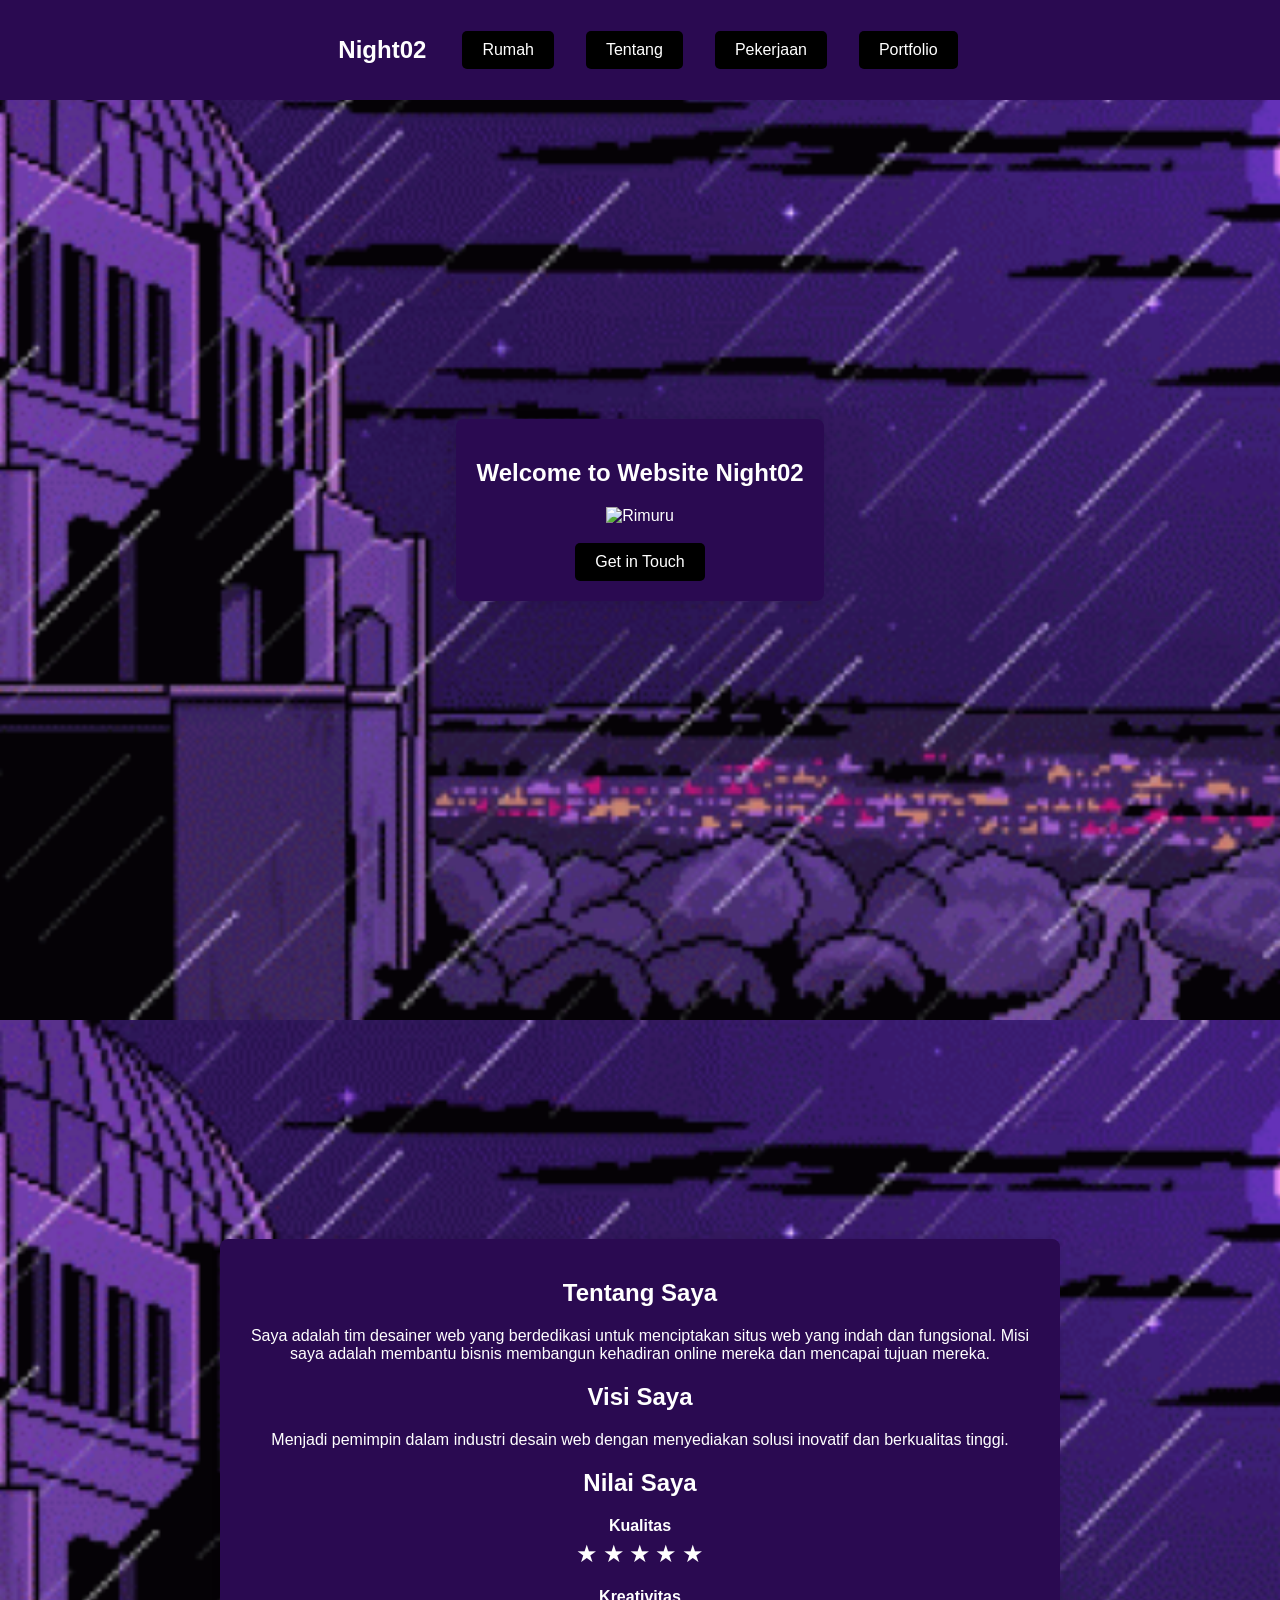
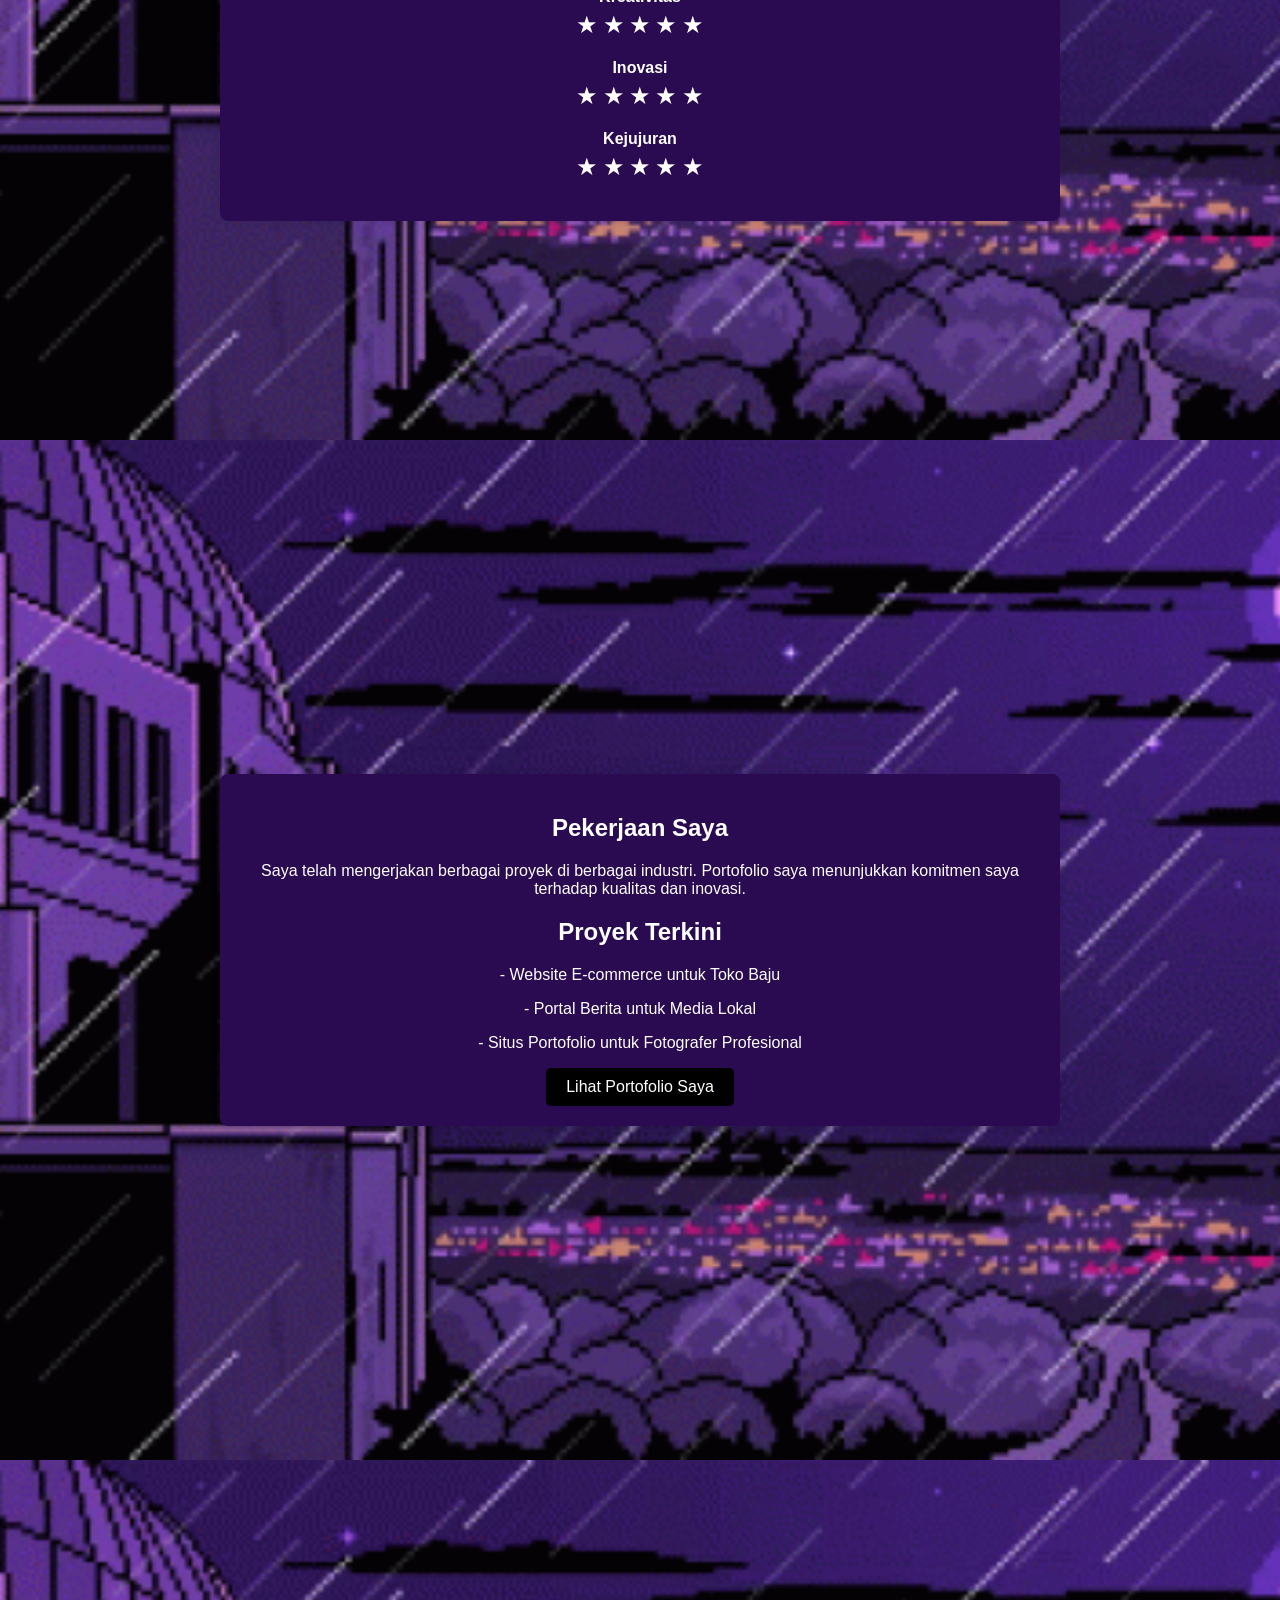
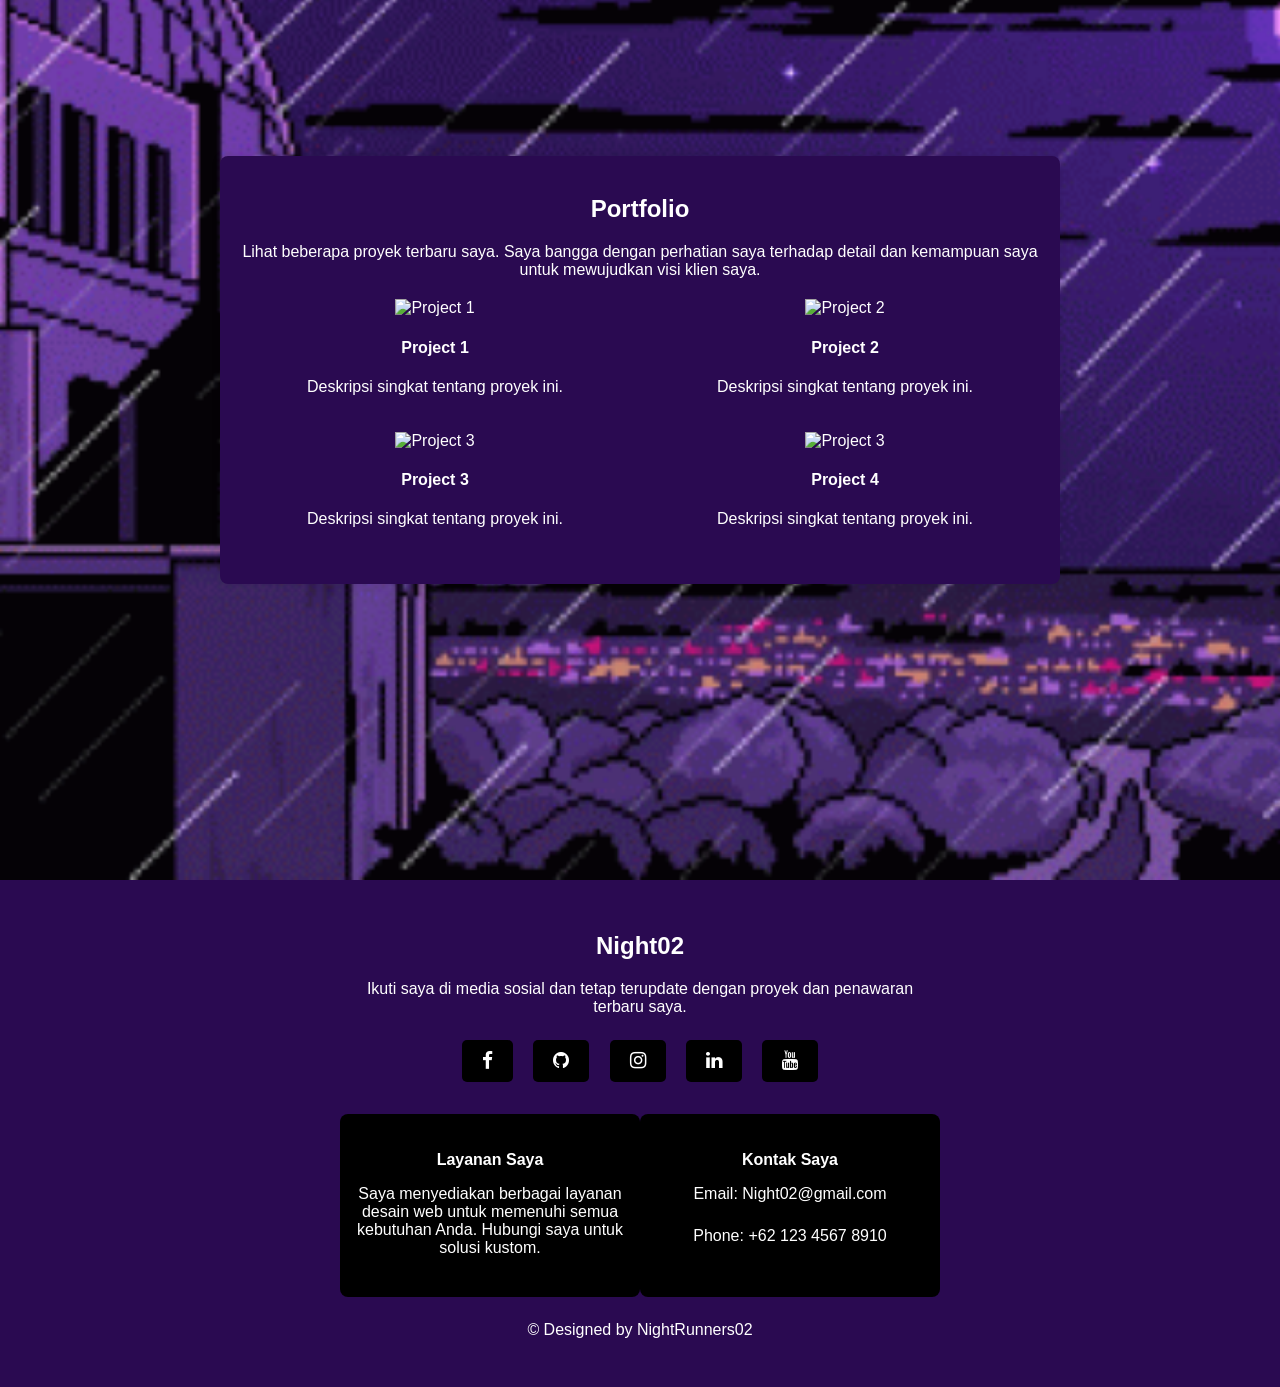
==== commit 0ab517fb: "Add files via upload" ====
--- a/index.html
+++ b/index.html
@@ -6,7 +6,6 @@
     <meta name="viewport" content="width=device-width, initial-scale=1.0" />
     <title>Praktikum Demo 2 | Pemrograman Web</title>
     <link rel="stylesheet" href="style.css" />
-
     <link
       rel="stylesheet"
       href="https://cdnjs.cloudflare.com/ajax/libs/font-awesome/4.7.0/css/font-awesome.min.css"
@@ -32,15 +31,9 @@
     <section id="home">
       <div class="content">
         <h2>Welcome to Website Night02</h2>
-        <img
-              src="Rimuruu.gif"
-              alt="Rimuru"
-              height="144"
-              width="144"
-            />
-            <br><br>
+        <img src="Rimuruu.gif" alt="Rimuru" height="144" width="144" />
+        <br /><br />
         <a href="#portfolio" class="btn">Get in Touch</a>
-        
       </div>
     </section>
 
@@ -62,7 +55,6 @@
         <b><h2>Nilai Saya</h2></b>
 
         <div class="rating-item">
-  
           <p>Kualitas</p>
           <div class="stars">
             <span class="star" data-value="1">★</span>
@@ -72,7 +64,7 @@
             <span class="star" data-value="5">★</span>
           </div>
         </div>
-        
+
         <div class="rating-item">
           <p>Kreativitas</p>
           <div class="stars">
@@ -83,7 +75,7 @@
             <span class="star" data-value="5">★</span>
           </div>
         </div>
-      
+
         <div class="rating-item">
           <p>Inovasi</p>
           <div class="stars">
@@ -94,7 +86,7 @@
             <span class="star" data-value="5">★</span>
           </div>
         </div>
-      
+
         <div class="rating-item">
           <p>Kejujuran</p>
           <div class="stars">
@@ -107,7 +99,7 @@
         </div>
       </div>
     </section>
-      
+
     <script>
       const stars = document.querySelectorAll(".star");
 
@@ -204,27 +196,52 @@
       <div class="footer-content">
         <h2>Night02</h2>
         <p>
-          Menghubungkan titik-titik dalam desain web. Ikuti saya di media sosial
-          dan tetap terupdate dengan proyek dan penawaran terbaru saya.
+          Ikuti saya di media sosial dan tetap terupdate dengan proyek dan
+          penawaran terbaru saya.
         </p>
         <ul class="socials">
           <li>
-            <a href="https://www.facebook.com/khairy.zhafran.315" class="btn" target="_blank"><i class="fa fa-facebook"></i></a>
-          </li>
-          <li>
-            <a href="https://github.com/NightRunners02" class="btn" target="_blank"><i class="fa fa-github"></i></a>
-          </li>
-          <li>
-            <a href="https://www.instagram.com/catfun0202/" class="btn" target="_blank"><i class="fa fa-instagram"></i></a>
-          </li>
-          <li>
-            <a href="https://www.linkedin.com/in/khairy-zhafran-67998a330/" class="btn" target="_blank"><i class="fa fa-linkedin"></i></a>
-          </li>
-          <li>
-            <a href="https://www.youtube.com/@khairyzhafran7018" class="btn" target="_blank"><i class="fa fa-youtube"></i></a>
+            <a
+              href="https://www.facebook.com/khairy.zhafran.315"
+              class="btn"
+              target="_blank"
+              ><i class="fa fa-facebook"></i
+            ></a>
+          </li>
+          <li>
+            <a
+              href="https://github.com/NightRunners02"
+              class="btn"
+              target="_blank"
+              ><i class="fa fa-github"></i
+            ></a>
+          </li>
+          <li>
+            <a
+              href="https://www.instagram.com/catfun0202/"
+              class="btn"
+              target="_blank"
+              ><i class="fa fa-instagram"></i
+            ></a>
+          </li>
+          <li>
+            <a
+              href="https://www.linkedin.com/in/khairy-zhafran-67998a330/"
+              class="btn"
+              target="_blank"
+              ><i class="fa fa-linkedin"></i
+            ></a>
+          </li>
+          <li>
+            <a
+              href="https://www.youtube.com/@khairyzhafran7018"
+              class="btn"
+              target="_blank"
+              ><i class="fa fa-youtube"></i
+            ></a>
           </li>
         </ul>
-        
+
         <div class="footer-boxes">
           <div class="footer-box">
             <h4>Layanan Saya</h4>
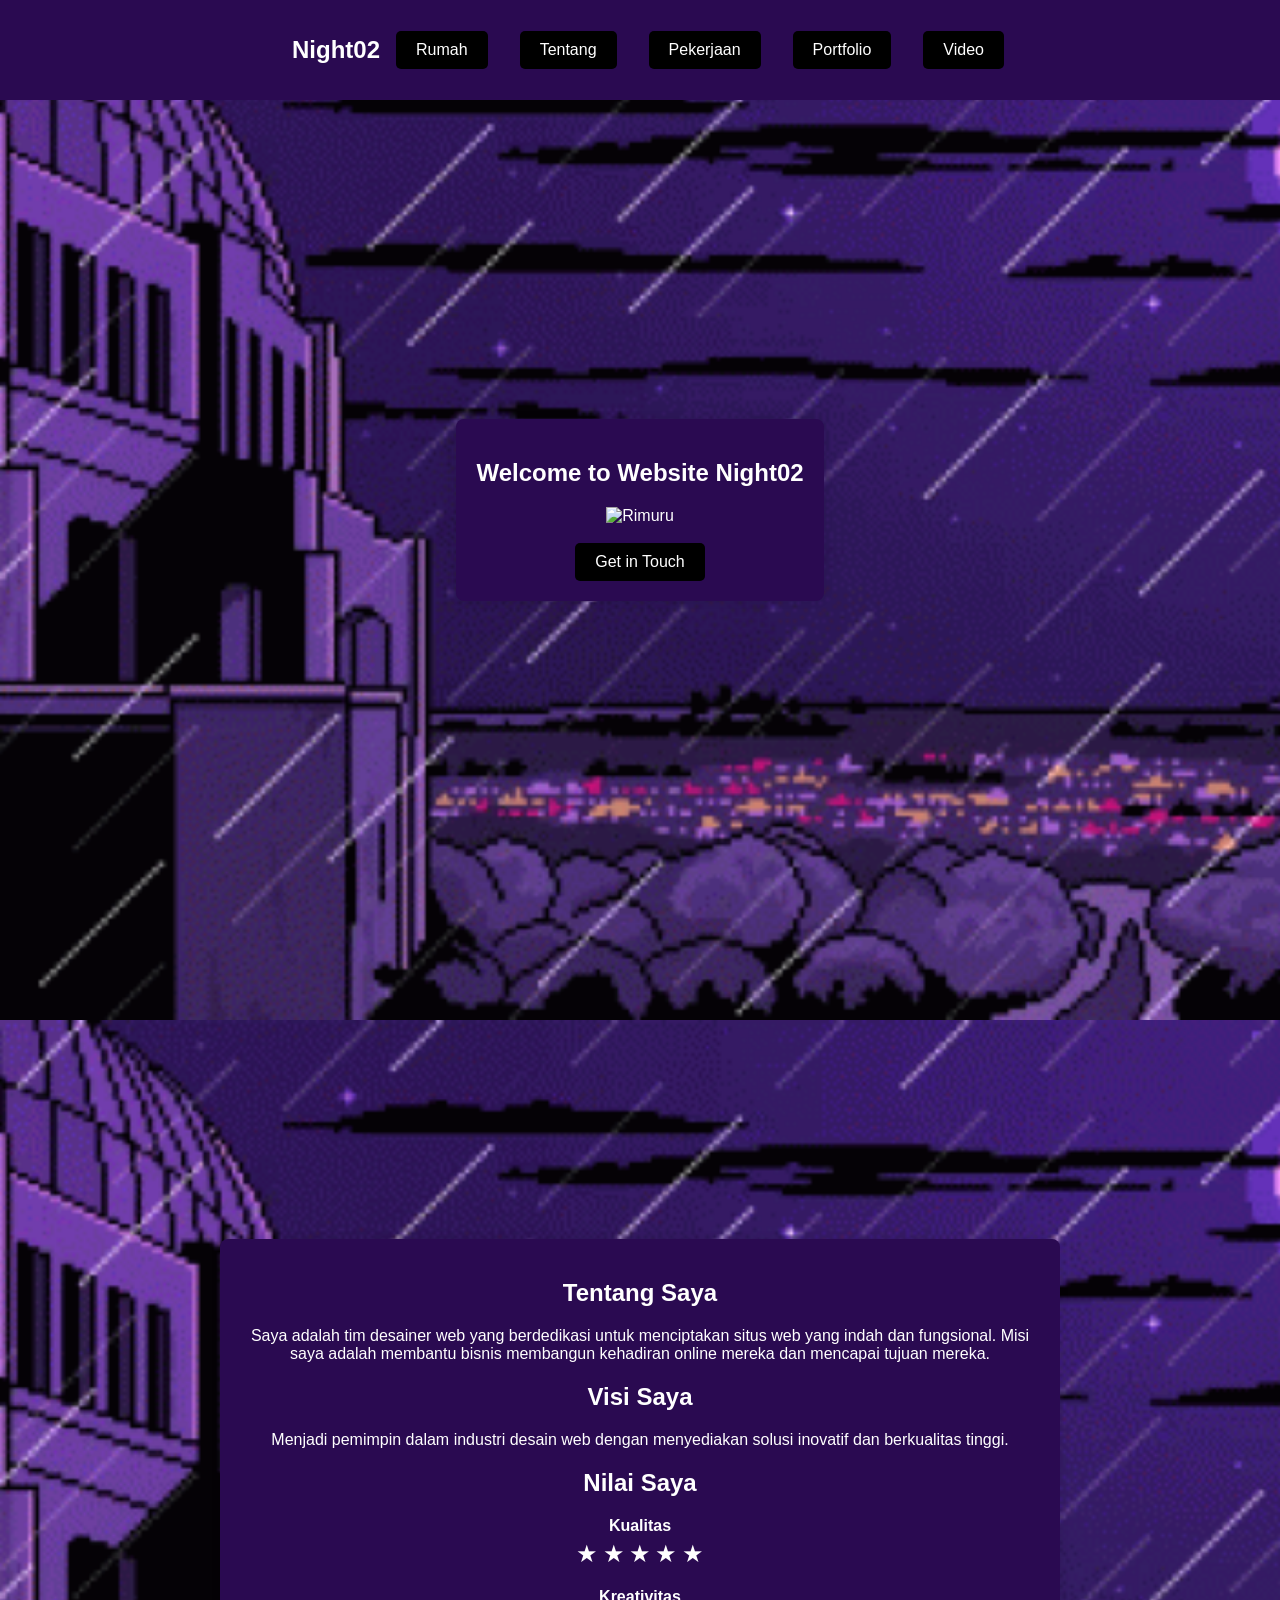
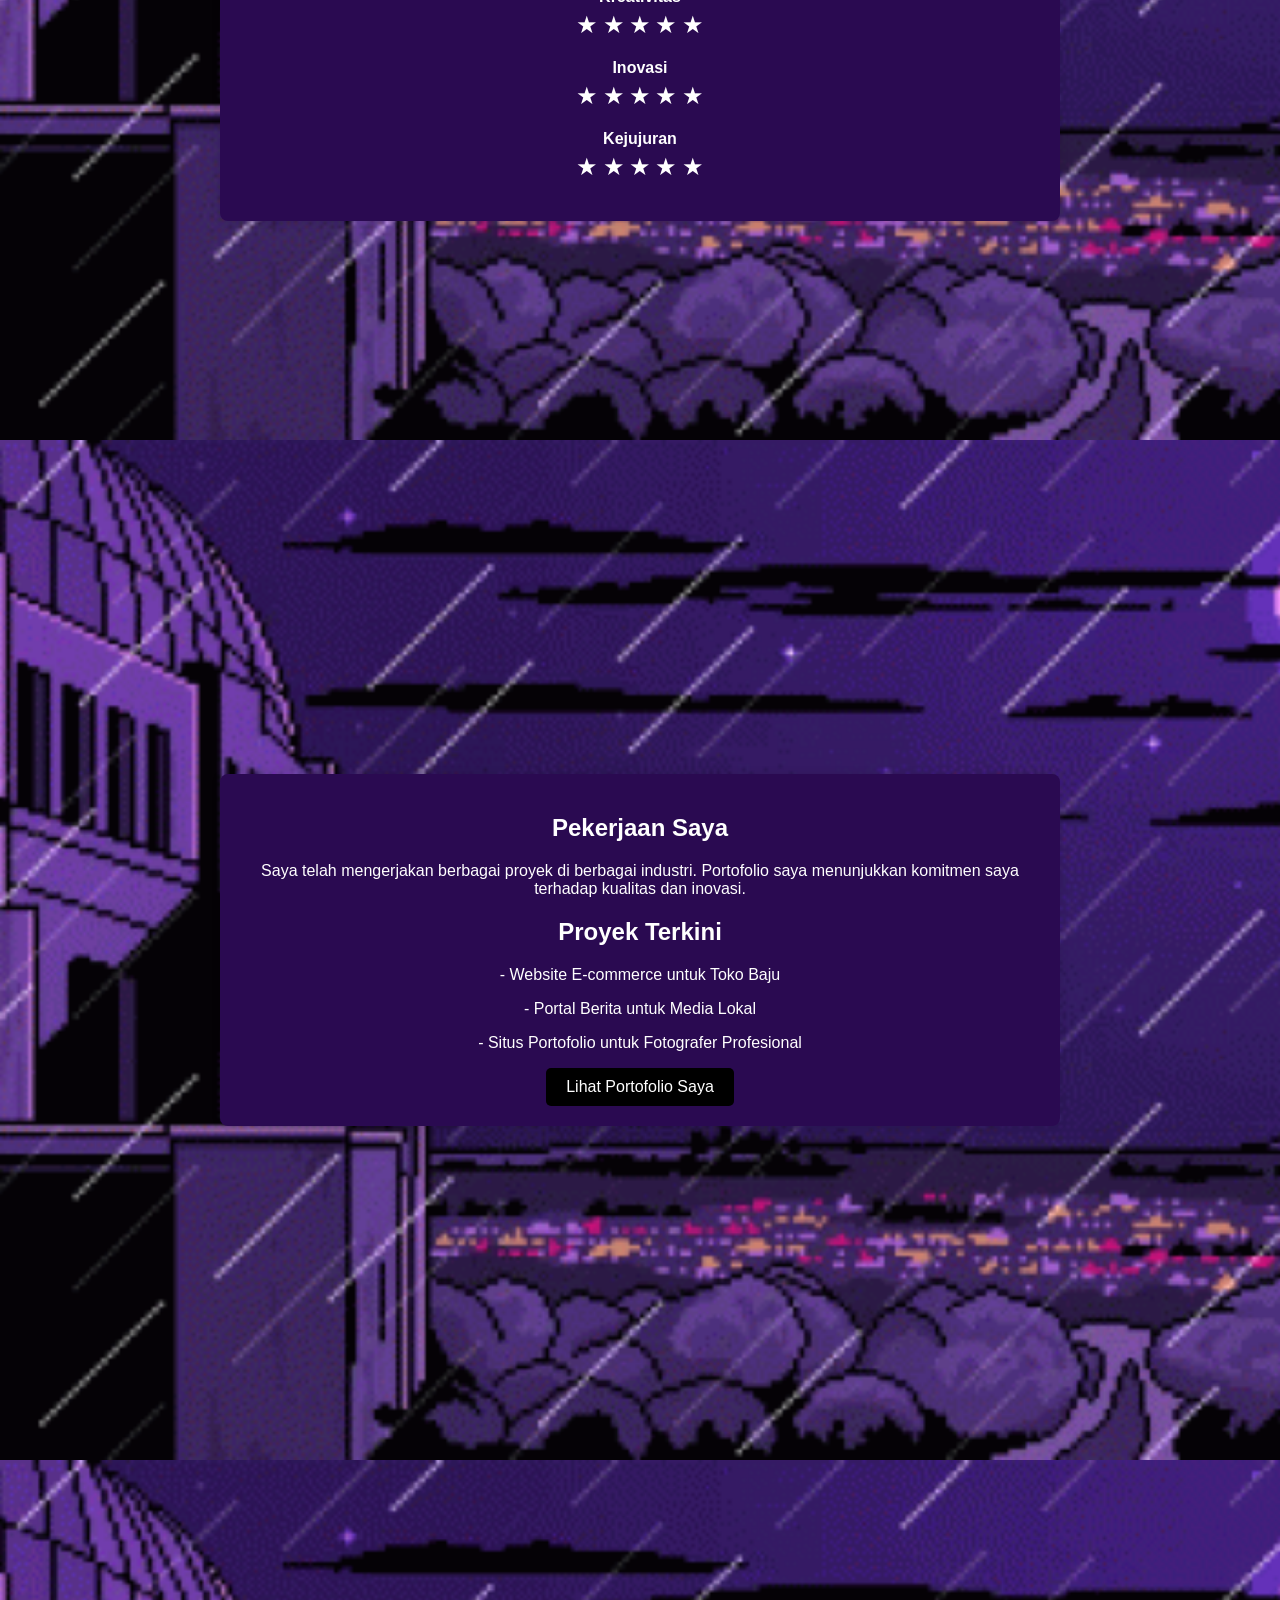
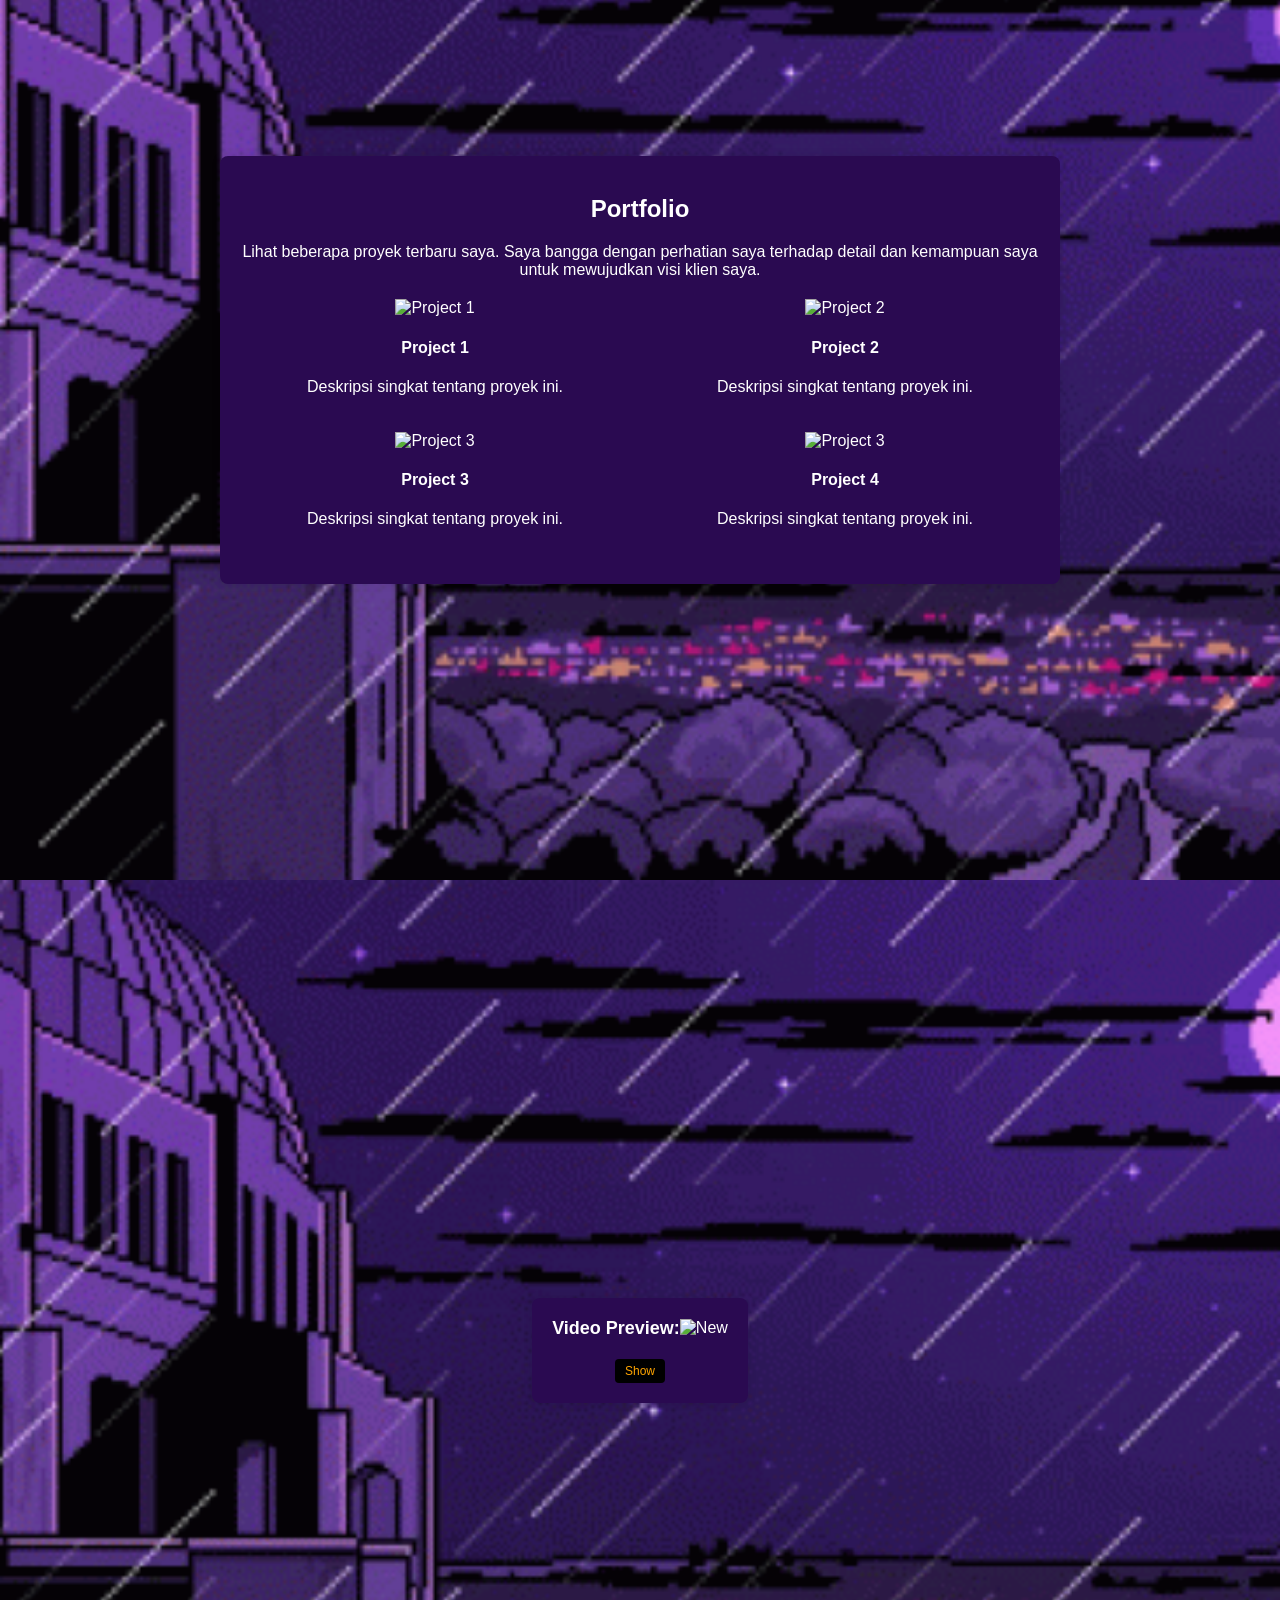
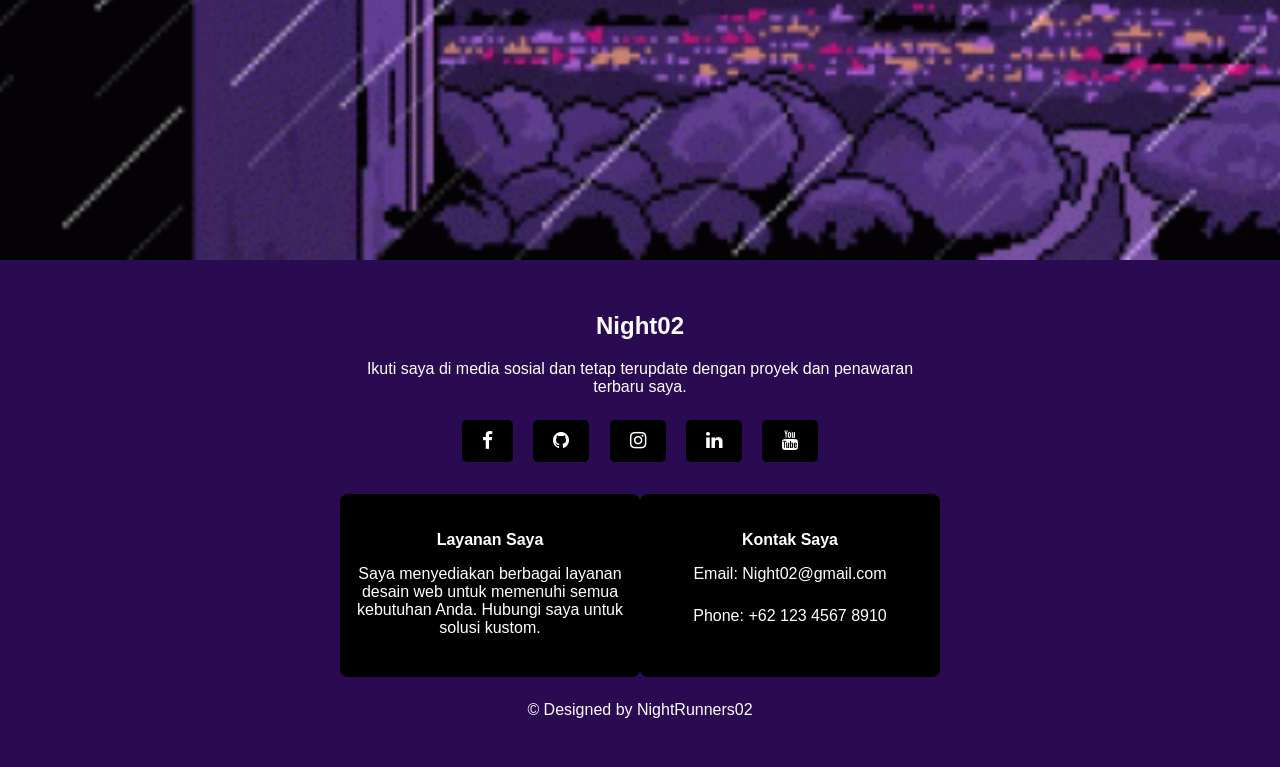
==== commit c883bf34: "Add files via upload" ====
--- a/index.html
+++ b/index.html
@@ -24,6 +24,7 @@
         <li><a href="#about" class="btn">Tentang</a></li>
         <li><a href="#work" class="btn"> Pekerjaan</a></li>
         <li><a href="#portfolio" class="btn">Portfolio</a></li>
+        <li><a href="#video" class="btn">Video</a></li>
       </ul>
     </nav>
 
@@ -33,7 +34,7 @@
         <h2>Welcome to Website Night02</h2>
         <img src="Rimuruu.gif" alt="Rimuru" height="144" width="144" />
         <br /><br />
-        <a href="#portfolio" class="btn">Get in Touch</a>
+        <a href="#video" class="btn">Get in Touch</a>
       </div>
     </section>
 
@@ -191,6 +192,53 @@
       </div>
     </section>
 
+    <!-- Video Section -->
+    <section id="video">
+      <br />
+      <div class="all-episode">
+        <div class="episode-item">
+          <div class="episode-header">
+            <span class="episode-title">Video Preview: </span>
+            <img
+              alt="New"
+              src="https://blogger.googleusercontent.com/img/b/R29vZ2xl/AVvXsEhBAa_80jTM32PIXgryc-x9bwP6RZPuvBdVHs49CpF_SXep6oVwstyMopK2V-lUGt4JmzG-KvDr8jWS7mOfclGwyTCbRoxEw_jHAnJzv4VDQNpAEUGo-dbswL-Jd8UFfTukuWSviS1vyOHC/s1600-rw/new-gif.gif"
+            />
+          </div>
+          <button class="toggle-button" onclick="toggleEpisode('episode-1')">
+            Show
+          </button>
+          <div id="episode-1" class="episode-content" style="display: none">
+            <div class="video-container">
+              <iframe
+                src="https://www.youtube.com/embed/kddC4gi72UE?si=A8Xde20OhJ0Gdf8y"
+                scrolling="no"
+                frameborder="0"
+                width="640"
+                height="1000"
+                allowfullscreen="true"
+                webkitallowfullscreen="true"
+                mozallowfullscreen="true"
+                class="vids"
+              ></iframe>
+            </div>
+          </div>
+        </div>
+      </div>
+    </section>
+    <script>
+      function toggleEpisode(episodeId) {
+        const episodeContent = document.getElementById(episodeId);
+        const button = episodeContent.previousElementSibling;
+        if (episodeContent.style.display === "none") {
+          episodeContent.style.display = "block";
+          button.innerText = "Hide";
+        } else {
+          episodeContent.style.display = "none";
+          button.innerText = "Show";
+        }
+      }
+    </script>
+
     <!-- Footer -->
     <footer>
       <div class="footer-content">
--- a/style.css
+++ b/style.css
@@ -1,4 +1,3 @@
-/* Existing CSS */
 body {
   font-family: Arial, sans-serif;
   margin: 0;
@@ -7,15 +6,16 @@
 
 nav {
   display: flex;
-  justify-content: center; /* Center all items in the nav */
+  justify-content: center; 
   align-items: center;
   background-color: #2a0a51;
   padding: 1rem;
-  position: fixed; /* Make the navigation fixed */
-  width: 100%; /* Ensure it spans the entire width */
-  top: 0; /* Position it at the top */
-  z-index: 1000; /* Ensure it is above other content */
-}
+  position: fixed; 
+  width: 100%; 
+  top: 0; 
+  z-index: 1000; 
+}
+
 
 .btn {
   display: inline-block; /* Make it behave like a button */
@@ -26,9 +26,8 @@
   border-radius: 5px; /* Sudut yang membulat */
   transition: background-color 0.3s; /* Efek transisi saat hover */
 }
-
 .btn:hover {
-  background-color: #7600a1; /* Warna saat hover */
+  background-color: #7600a1;
 }
 
 .logo {
@@ -37,13 +36,14 @@
   margin-right: center; /* Aligns the logo to the left of the center */
 }
 
+
 nav ul {
   list-style: none;
   display: flex;
   margin: 0;
   padding: 0;
-  margin-left: 20px; /* Slightly shift the menu items to the left */
-}
+}
+
 
 nav ul li {
   margin: 0 1rem;
@@ -147,8 +147,11 @@
 
 @media (max-width: 768px) {
   nav {
-    flex-direction: column;
-  }
+    text-align: center;
+    flex-direction: column; /* Stacks logo and menu vertically */
+    justify-content: center; /* Centers all items */
+  }
+
 
   nav ul {
     display: none;
@@ -187,7 +190,7 @@
 }
 
 .portfolio-grid {
-  display: flex; /* Use Flexbox for layout */
+  display: flex; 
   flex-wrap: wrap; /* Allow items to wrap into multiple rows */
   justify-content: space-between; /* Space items evenly */
   margin-top: 20px; /* Add some space above the grid */
@@ -237,5 +240,85 @@
 
 .star:hover,
 .star:hover ~ .star {
-  color: #00fffb; /* Warna bintang saat hover */
-}
+  color: #00fffb; 
+}
+
+
+#video {
+  padding: 40px 20px;
+  text-align: center;
+}
+
+.all-episode {
+  margin-bottom: 20px;
+}
+
+.all-episode h2 {
+  font-size: 24px;
+  color: #444;
+  margin-bottom: 20px;
+}
+
+.episode-item {
+  background-color: #2a0a51;
+  padding: 20px;
+  margin-bottom: 20px;
+  box-shadow: 0 0 10px rgba(0, 0, 0, 0.1);
+  border-radius: 8px;
+}
+
+.episode-header {
+  display: flex;
+  justify-content: space-between;
+  align-items: center;
+  margin-bottom: 10px;
+}
+
+.episode-title {
+  font-size: 18px;
+  color: #ffffff;
+  font-weight: bold;
+}
+
+.toggle-button {
+  background-color: black;
+  color: orange;
+  border: none;
+  padding: 5px 10px;
+  font-size: 12px;
+  cursor: pointer;
+  border-radius: 4px;
+  margin-top: 10px;
+}
+
+.toggle-button:hover {
+  background-color: orange;
+  color: black;
+}
+
+.video-container iframe {
+  width: 480px;
+  height: 240px;
+  border-radius: 8px;
+}
+
+.content-box {
+  background-color: #ff0000;
+  padding: 20px;
+  margin-top: 20px;
+  border-radius: 8px;
+  box-shadow: 0 0 10px rgba(0, 0, 0, 0.1);
+}
+
+.content-box h2 {
+  font-size: 22px;
+  color: #333;
+  margin-bottom: 10px;
+}
+
+.content-box p {
+  font-size: 16px;
+  color: #666;
+  margin-bottom: 15px;
+}
+
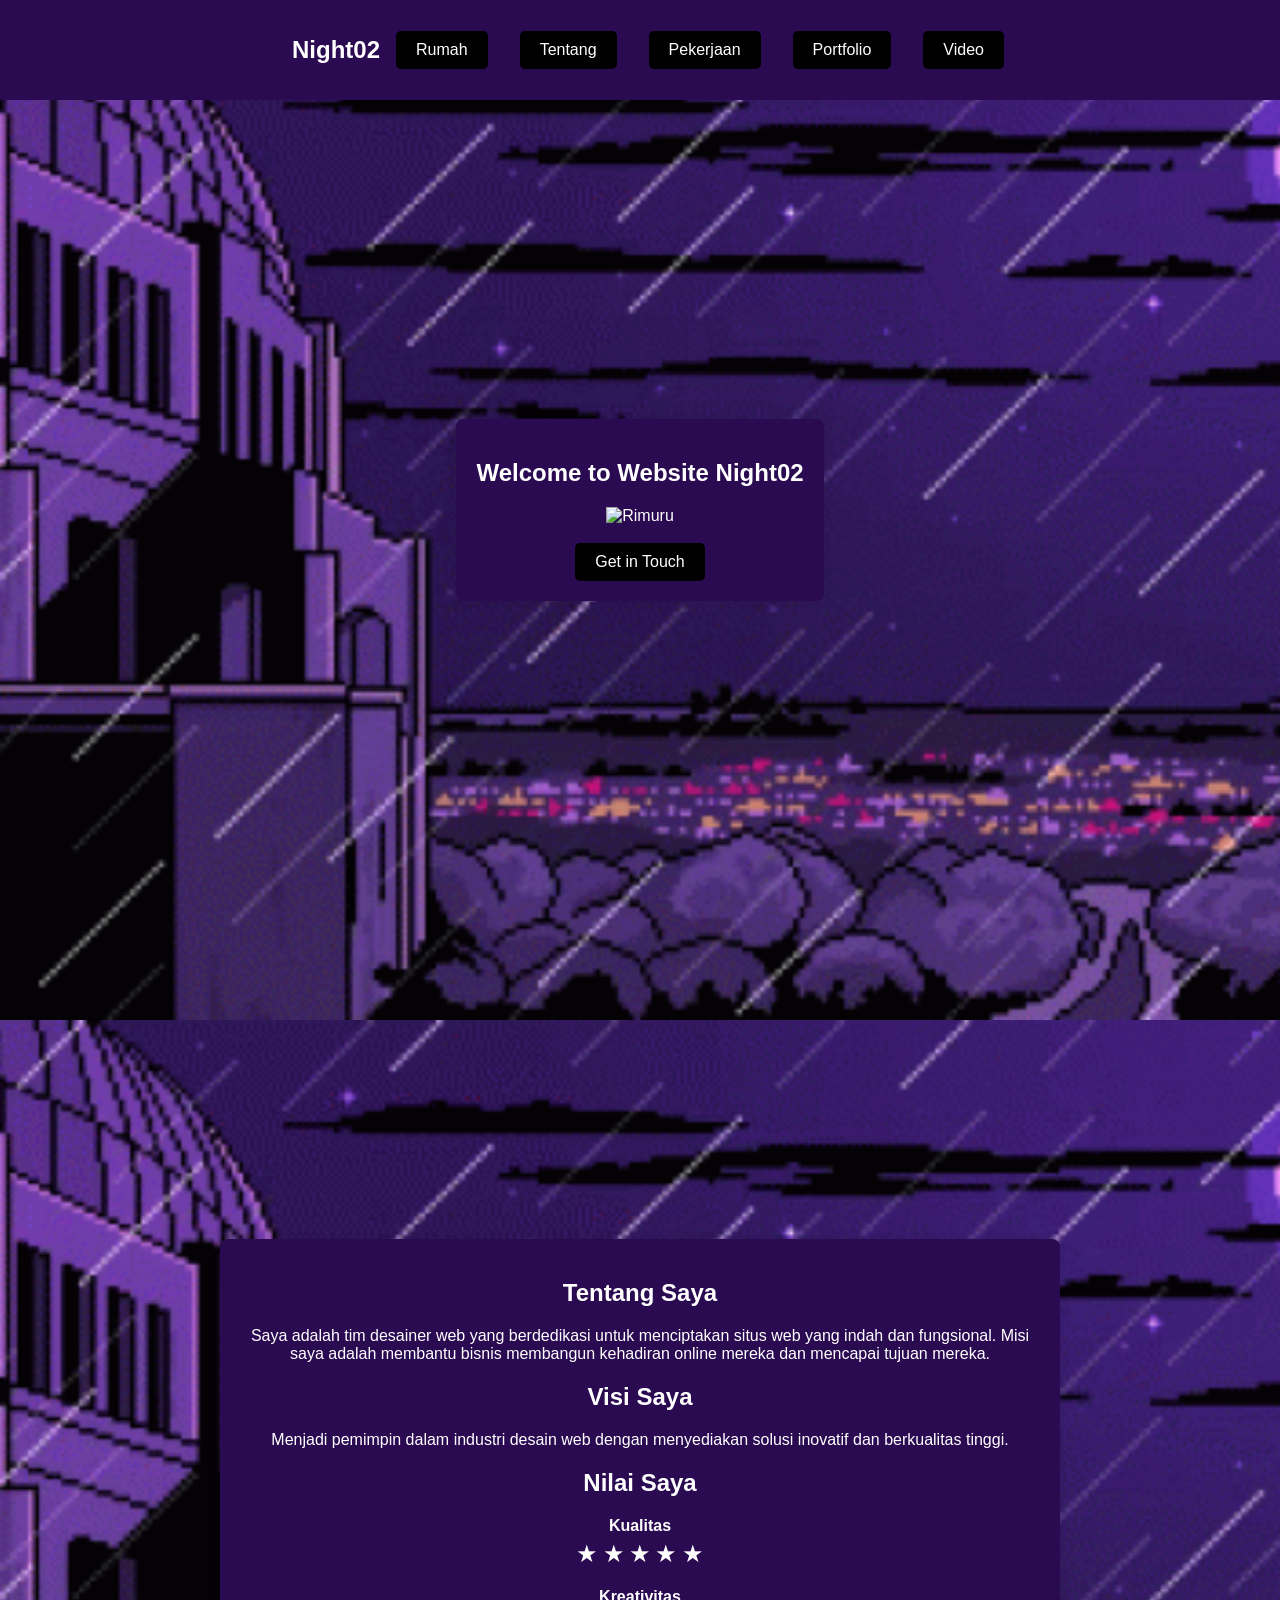
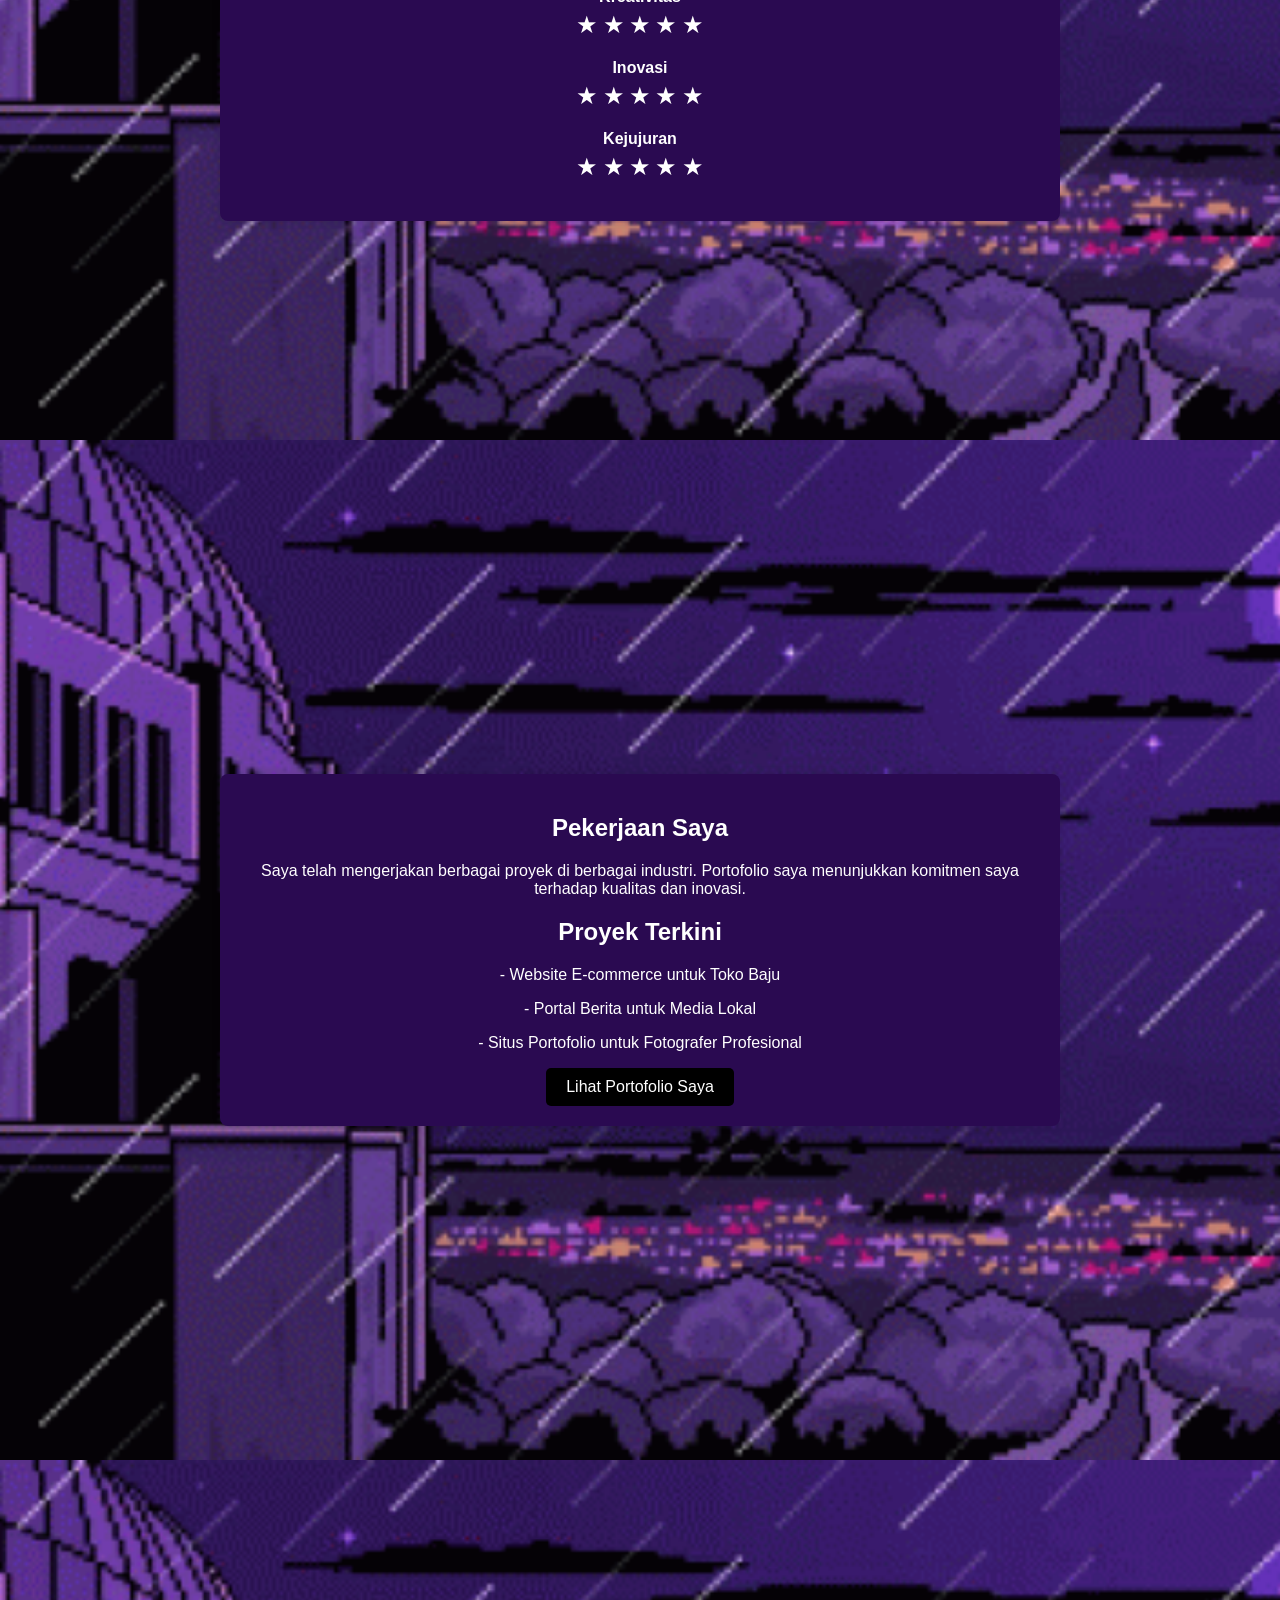
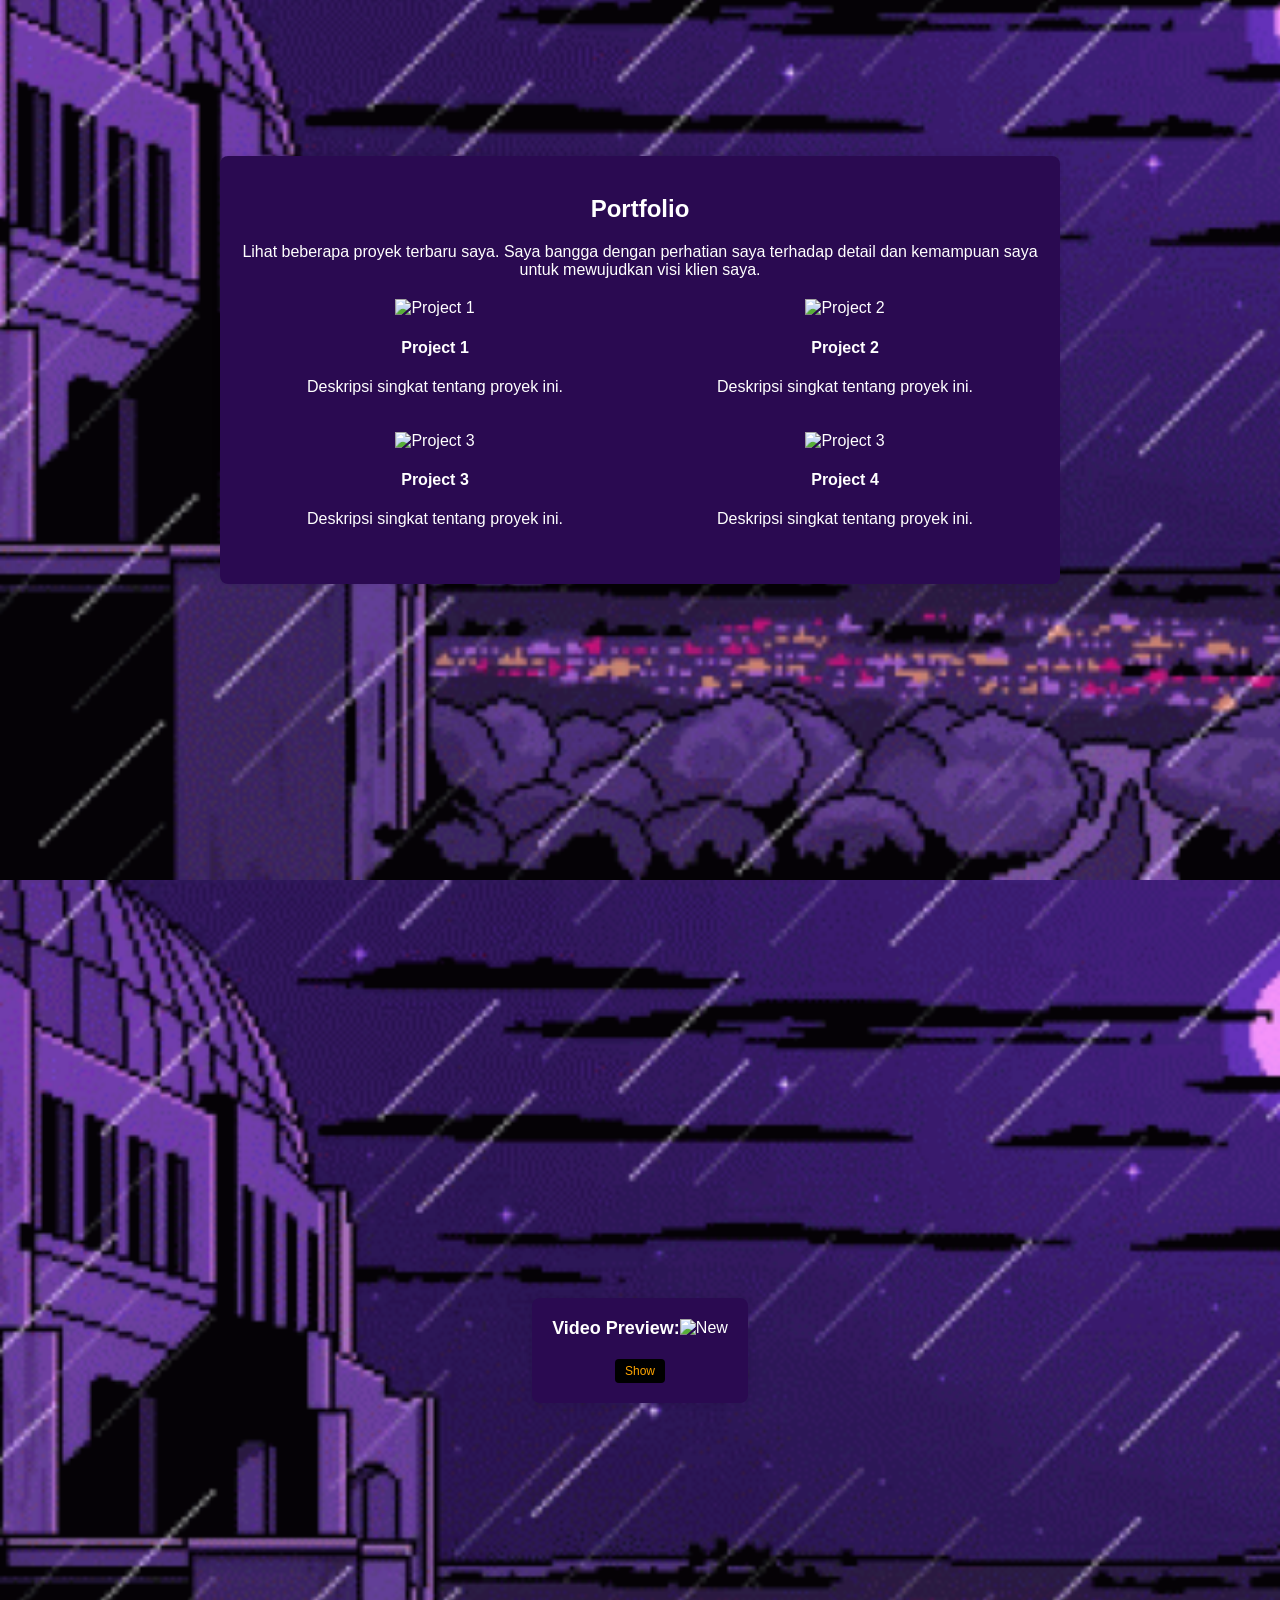
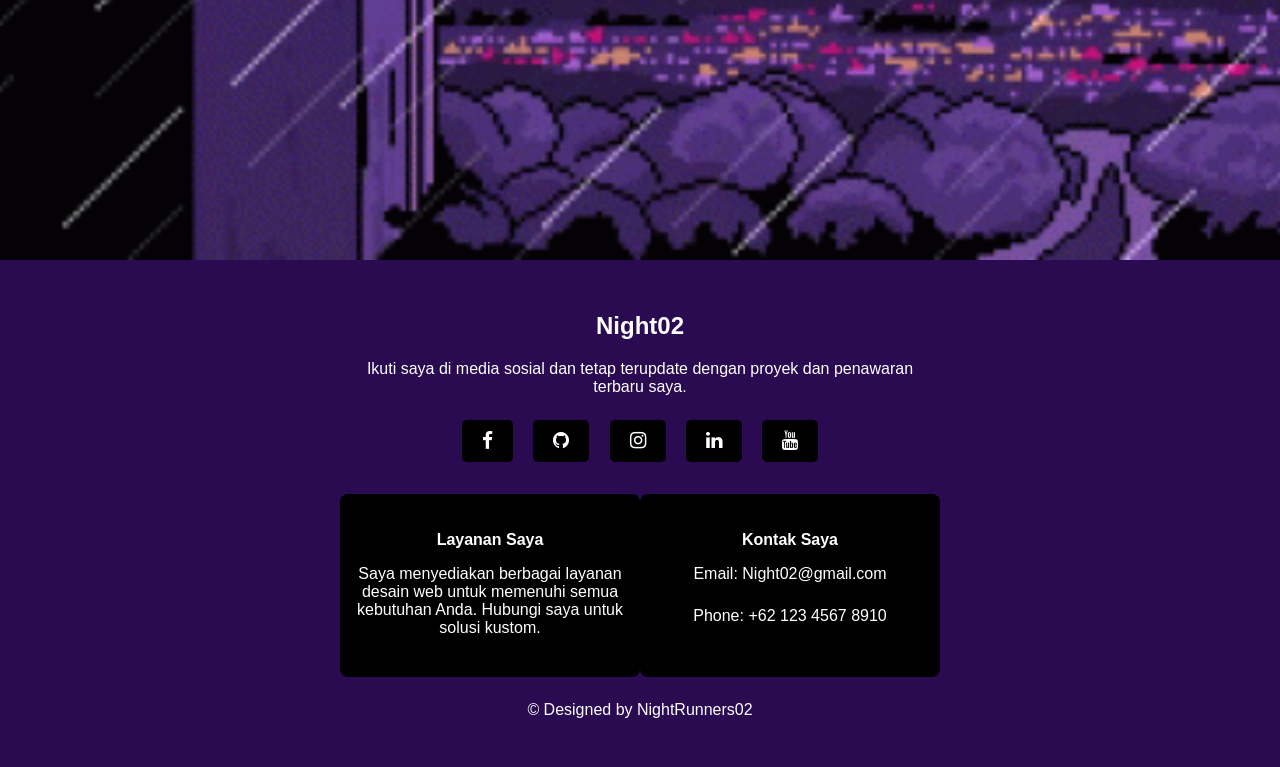
==== commit 1daf0060: "Add files via upload" ====
--- a/index.html
+++ b/index.html
@@ -210,7 +210,7 @@
           <div id="episode-1" class="episode-content" style="display: none">
             <div class="video-container">
               <iframe
-                src="https://www.youtube.com/embed/kddC4gi72UE?si=A8Xde20OhJ0Gdf8y"
+                src="https://www.youtube.com/embed/gBXy1ETyMCU"
                 scrolling="no"
                 frameborder="0"
                 width="640"
--- a/style.css
+++ b/style.css
@@ -297,8 +297,8 @@
 }
 
 .video-container iframe {
-  width: 480px;
-  height: 240px;
+  width: 640px;
+  height: 360px;
   border-radius: 8px;
 }
 
